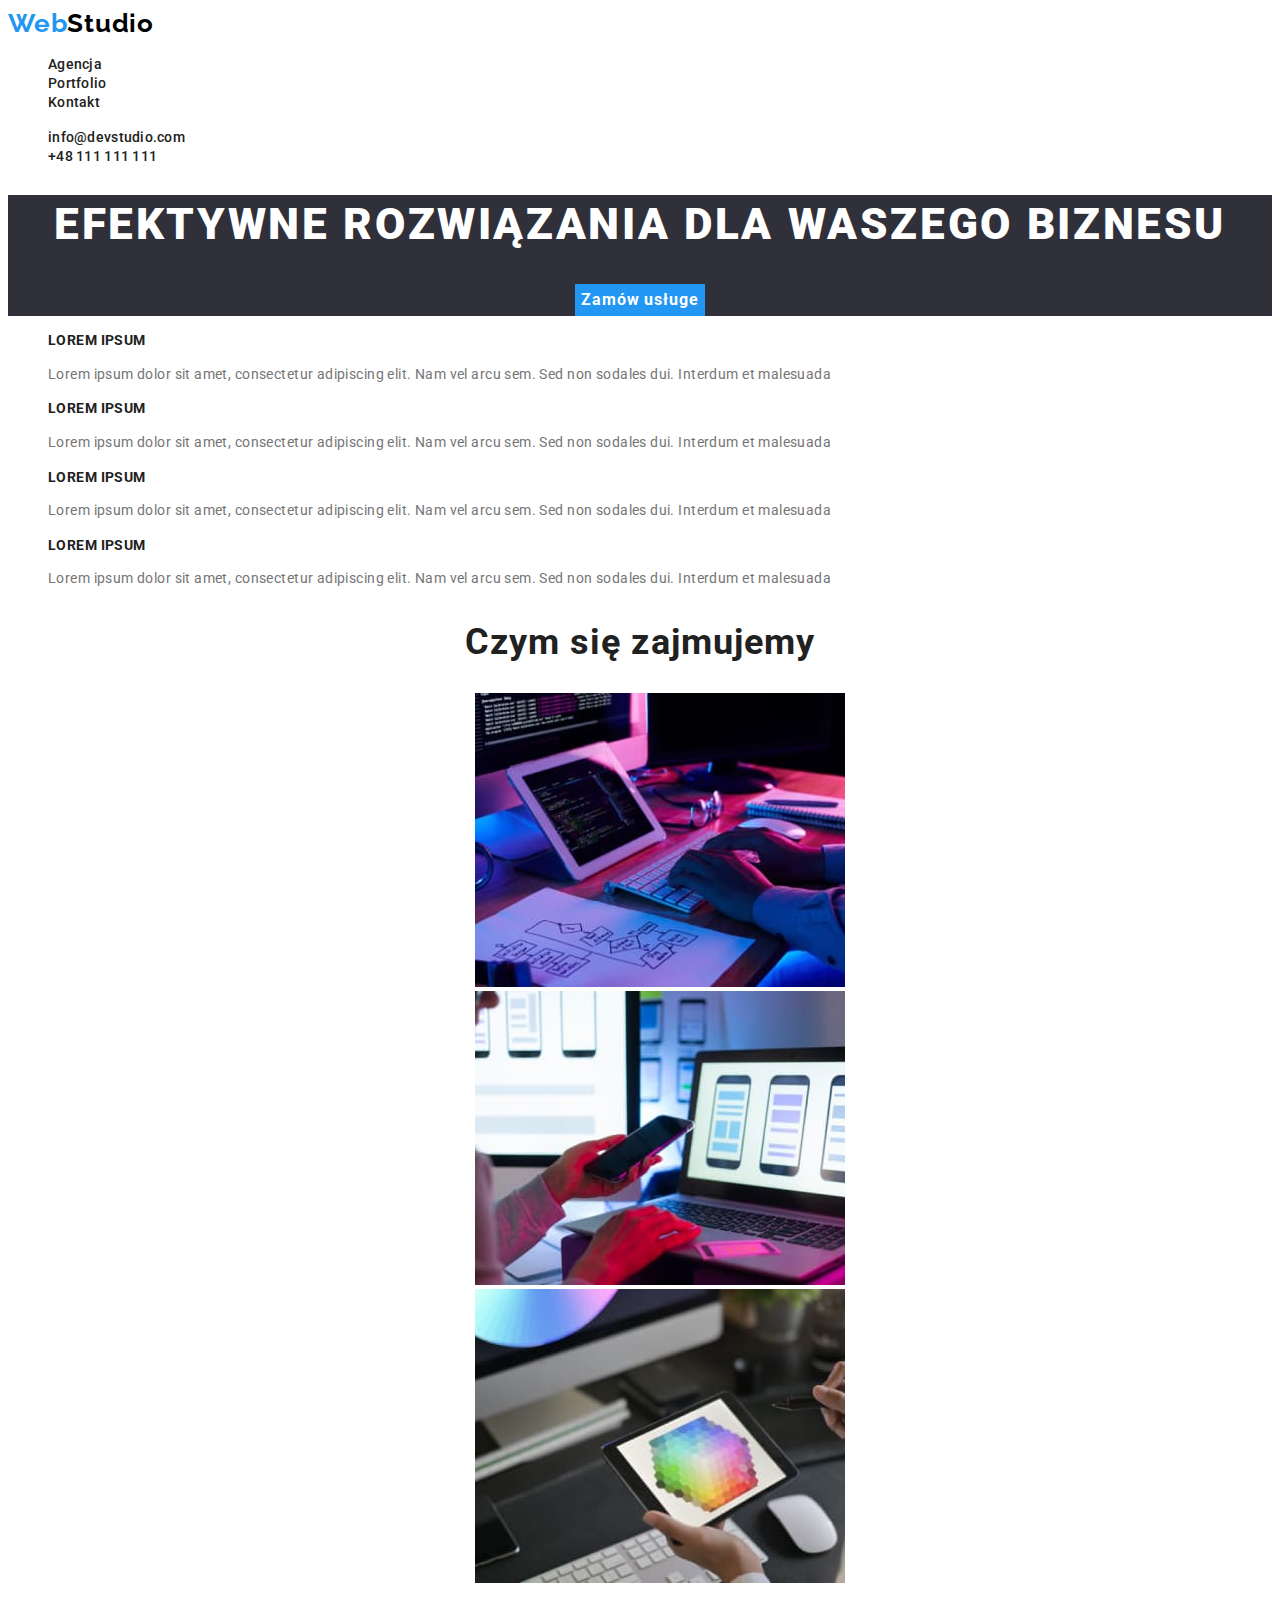
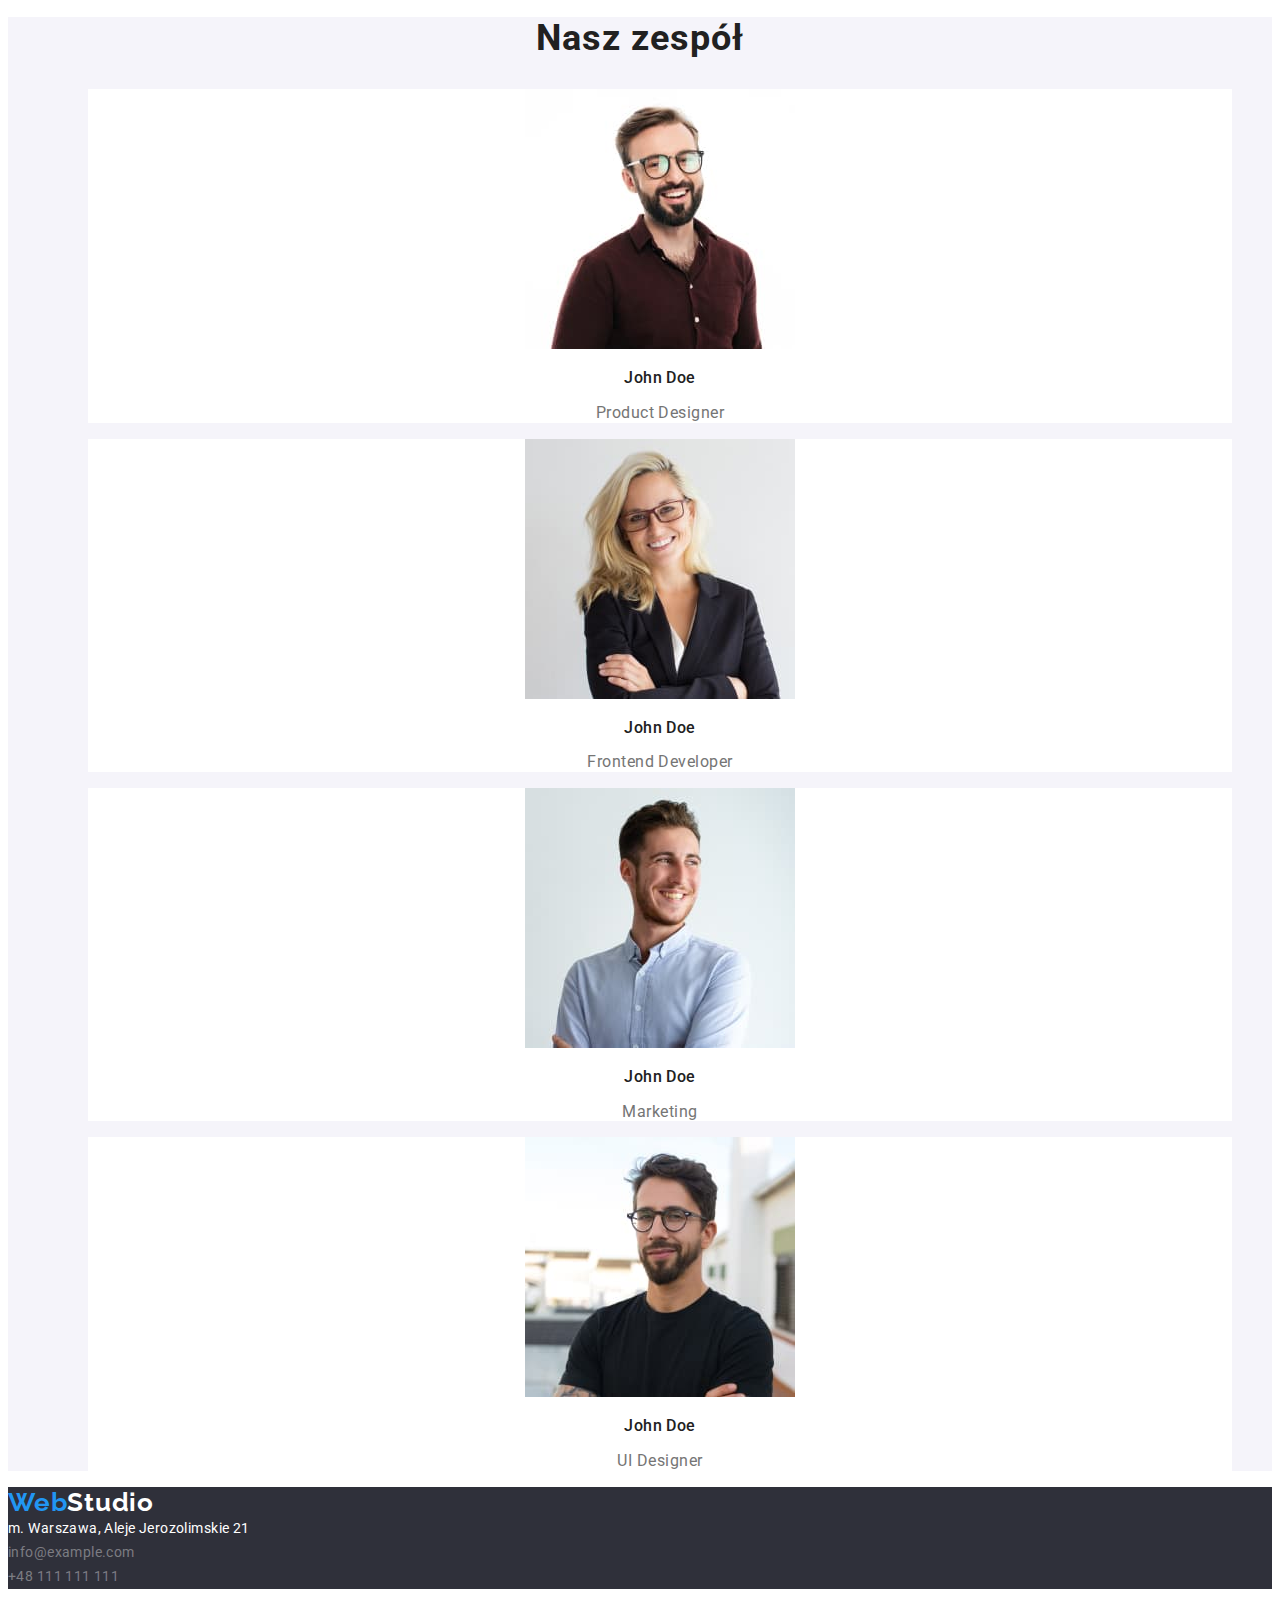
==== index.html @ 95aef0c6 "reset wszystkiego do zadania nr 2" ====
<!DOCTYPE html>
<html lang="pl">
  <head>
    <meta charset="UTF-8" />
    <meta http-equiv="X-UA-Compatible" content="IE=edge" />
    <meta name="viewport" content="width=device-width, initial-scale=1.0" />
    <link rel="preconnect" href="https://fonts.googleapis.com" />
    <link rel="preconnect" href="https://fonts.gstatic.com" crossorigin />
    <link
      href="https://fonts.googleapis.com/css2?family=Raleway:wght@700&family=Roboto:wght@400;500;700;900&display=swap"
      rel="stylesheet"
    />
    <link rel="stylesheet" href="css/styles.css" />
    <title>Zadanie domowe nr 2</title>
  </head>
  <body>
    <header>
      <a href="index.html" class="logo"><span class="logo-blue">Web</span>Studio</a>
      <nav>
        <ul class="list">
          <li><a href="index.html" class="nav-link">Agencja</a></li>
          <li><a href="portfolio.html" class="nav-link">Portfolio</a></li>
          <li><a href="#" class="nav-link">Kontakt</a></li>
        </ul>
      </nav>
      <ul class="list">
        <li><a href="mailto:info@devstudio.com" class="nav-link">info@devstudio.com</a></li>
        <li><a href="tel:+48111111111" class="nav-link">+48 111 111 111</a></li>
      </ul>
    </header>

    <main>
      <!-- Main section -->
      <section class="title-description">
        <h1 class="title-text">Efektywne rozwiązania dla waszego biznesu</h1>
        <button class="title-button">Zamów usługe</button>
      </section>

      <!-- ATUTY -->
      <section>
        <ul class="list">
          <li>
            <h3 class="advantages-title">LOREM IPSUM</h3>
            <p class="advantages-desc">
              Lorem ipsum dolor sit amet, consectetur adipiscing elit. Nam vel arcu sem. Sed non
              sodales dui. Interdum et malesuada
            </p>
          </li>
          <li>
            <h3 class="advantages-title">LOREM IPSUM</h3>
            <p class="advantages-desc">
              Lorem ipsum dolor sit amet, consectetur adipiscing elit. Nam vel arcu sem. Sed non
              sodales dui. Interdum et malesuada
            </p>
          </li>
          <li>
            <h3 class="advantages-title">LOREM IPSUM</h3>
            <p class="advantages-desc">
              Lorem ipsum dolor sit amet, consectetur adipiscing elit. Nam vel arcu sem. Sed non
              sodales dui. Interdum et malesuada
            </p>
          </li>
          <li>
            <h3 class="advantages-title">LOREM IPSUM</h3>
            <p class="advantages-desc">
              Lorem ipsum dolor sit amet, consectetur adipiscing elit. Nam vel arcu sem. Sed non
              sodales dui. Interdum et malesuada
            </p>
          </li>
        </ul>
      </section>

      <!-- Czym się zajmujemy -->
      <section class="what-we-do">
        <h2 class="heading">Czym się zajmujemy</h2>
        <ul class="list">
          <li><img src="images/keyboard1.jpg" alt="keyboard" width="370" height="294" /></li>
          <li>
            <img src="images/phone_laptop2.jpg" alt="phone and laptop" width="370" height="294" />
          </li>
          <li><img src="images/tablet3.jpg" alt="tablet" width="370" height="294" /></li>
        </ul>
      </section>

      <!-- TEAM -->
      <section class="team">
        <h2 class="heading">Nasz zespół</h2>
        <ul class="list">
          <li>
            <figure class="team-box">
              <img src="images/team/John_Doe_1.jpg" alt="John Dow 1" width="270" height="260" />
              <figcaption>
                <p class="team-employe">John Doe</p>
                <p class="team-job">Product Designer</p>
              </figcaption>
            </figure>
          </li>
          <li>
            <figure class="team-box">
              <img src="images/team/John_Doe_2.jpg" alt="John Dow 2" width="270" height="260" />
              <figcaption>
                <p class="team-employe">John Doe</p>
                <p class="team-job">Frontend Developer</p>
              </figcaption>
            </figure>
          </li>
          <li>
            <figure class="team-box">
              <img src="images/team/John_Doe_3.jpg" alt="John Dow 3" width="270" height="260" />
              <figcaption>
                <p class="team-employe">John Doe</p>
                <p class="team-job">Marketing</p>
              </figcaption>
            </figure>
          </li>
          <li>
            <figure class="team-box">
              <img src="images/team/John_Doe_4.jpg" alt="John Dow 4" width="270" height="260" />
              <figcaption>
                <p class="team-employe">John Doe</p>
                <p class="team-job">UI Designer</p>
              </figcaption>
            </figure>
          </li>
        </ul>
      </section>
    </main>

    <footer class="contact">
      <a href="index.html" class="logo logo-white"><span class="logo-blue">Web</span>Studio</a>
      <address class="address-info">
        m. Warszawa, Aleje Jerozolimskie 21<br />
        <a href="mailto:info@example.com" class="contact-page-link">info@example.com</a><br />
        <a href="tel:+48111111111" class="contact-page-link">+48 111 111 111</a>
      </address>
    </footer>
  </body>
</html>
---- css/styles.css ----
:root {
  --blue-text: #2196f3;
  --black-text: #000;
  --grey-text: #212121;
  --white: #fff;
  --light-grey: #757575;
  --dimmed-white: #ffffff60;
  --team-background-color: #f5f4fa;
  --darkGrey-background-color: #2f303a;
  --lightGrey-background-color: #e5e5e5;
}

body {
  font-family: 'Roboto', sans-serif;
  color: var(--grey-text);
}

/* logo */
.logo {
  font-family: Raleway;
  font-weight: 700;
  font-size: 26px;
  letter-spacing: 0.03em;
  line-height: 1.17;
  color: var(--black-text);
  text-decoration: none;
}

.logo-blue {
  color: var(--blue-text);
}

.logo-white {
  color: var(--white);
}

.nav-link {
  font-size: 14px;
  font-weight: 500;
  text-decoration: none;
  letter-spacing: 0.02em;
  line-height: 1.17;
  color: inherit;
}

.nav-link:hover,
.nav-link:focus {
  color: var(--blue-text);
}

/* title */
.title-description {
  color: var(--white);
  text-align: center;
  background-color: var(--darkGrey-background-color);
}

.title-text {
  text-transform: uppercase;
  font-weight: 900;
  font-size: 44px;
  line-height: 1.36;
  letter-spacing: 0.06em;
}

.title-button {
  font-family: 'Roboto', sans-serif;
  font-size: 16px;
  font-weight: 700;
  line-height: 1.875;
  letter-spacing: 0.06em;
  color: var(--white);
  background-color: var(--blue-text);
  border-style: none;
}

.title-button:hover {
  cursor: pointer;
}

/* advantages */
.advantages-title {
  font-size: 14px;
  font-weight: 700;
  letter-spacing: 0.03em;
  line-height: 1.17;
}

.advantages-desc {
  font-size: 14px;
  line-height: 1.71;
  letter-spacing: 0.03em;
  color: var(--light-grey);
}

/* what we do */
.what-we-do {
  text-align: center;
}

/* title page headers */
.heading {
  font-size: 36px;
  letter-spacing: 0.03em;
  line-height: 1.17;
}

/* team */
.team {
  text-align: center;
  background-color: var(--team-background-color);
}

.team-box {
  background-color: var(--white);
}

.team-employe {
  font-size: 16px;
  font-weight: 500;
  letter-spacing: 0.03em;
  line-height: 1.17;
}

.team-job {
  font-size: 16px;
  letter-spacing: 0.03em;
  line-height: 1.17;
  color: var(--light-grey);
}

/* portfolio */
.portfolio-elements {
  text-align: center;
}

/* portfolio buttons */
.portfolio-button {
  font-family: 'Roboto', sans-serif;
  font-size: 16px;
  font-weight: 500;
  line-height: 1.625;
  letter-spacing: 0.03em;
  border-style: none;
  background-color: var(--team-background-color);
}

.portfolio-button:hover {
  background-color: var(--blue-text);
  color: var(--white);
  cursor: pointer;
}

/* portfolio elements */
.portfolio-project {
  font-size: 18px;
  font-weight: 700;
  line-height: 2;
  letter-spacing: 0.06em;
}

.portfolio-description {
  font-size: 16px;
  line-height: 1.875;
  letter-spacing: 0.03em;
  color: var(--light-grey);
}

/* footer */
.contact {
  color: var(--white);
  background-color: var(--darkGrey-background-color);
}

.contact-page-link {
  color: var(--dimmed-white);
  text-decoration: none;
  font-size: 14px;
  line-height: 1.71;
  letter-spacing: 0.03em;
}

.address-info {
  font-style: normal;
  font-size: 14px;
  line-height: 1.71;
  letter-spacing: 0.03em;
}

.contact-page-link:hover,
.contact-page-link:focus {
  text-decoration: underline;
}

/* lists without styles */
.list {
  list-style-type: none;
}
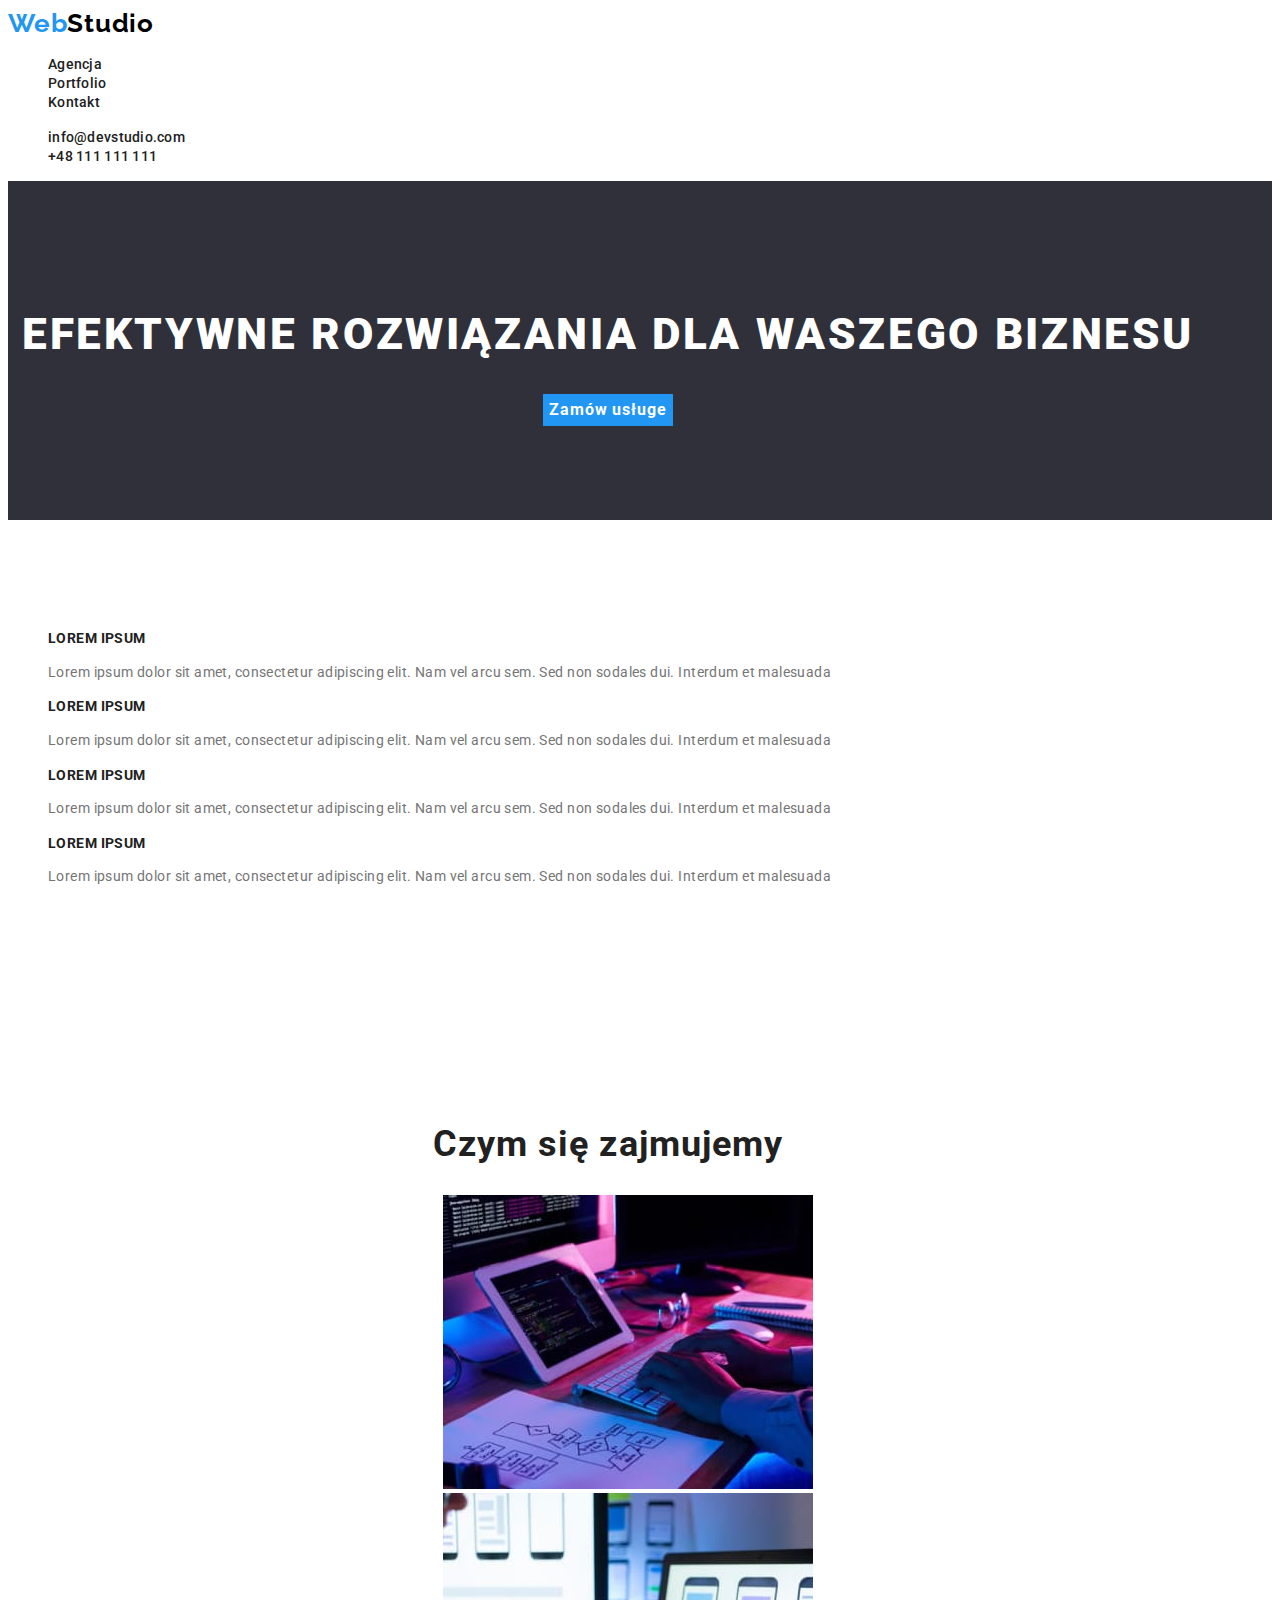
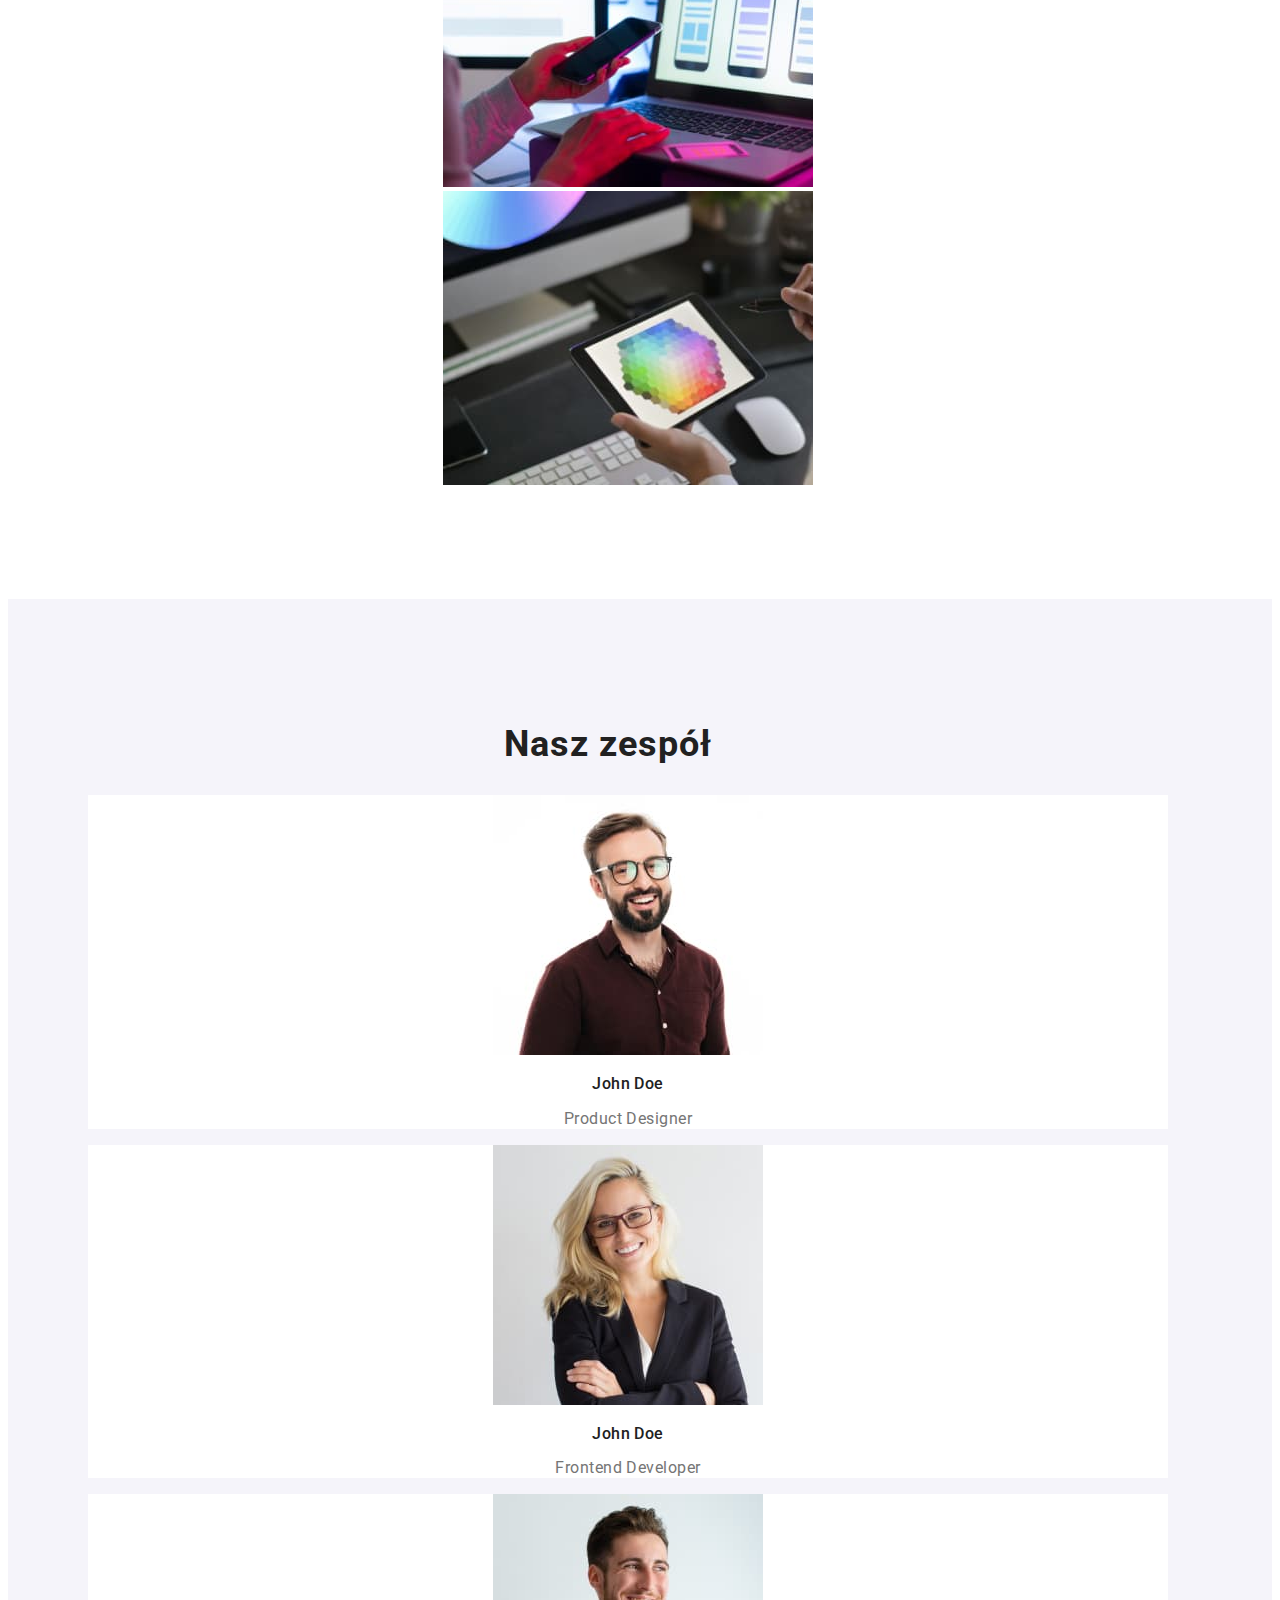
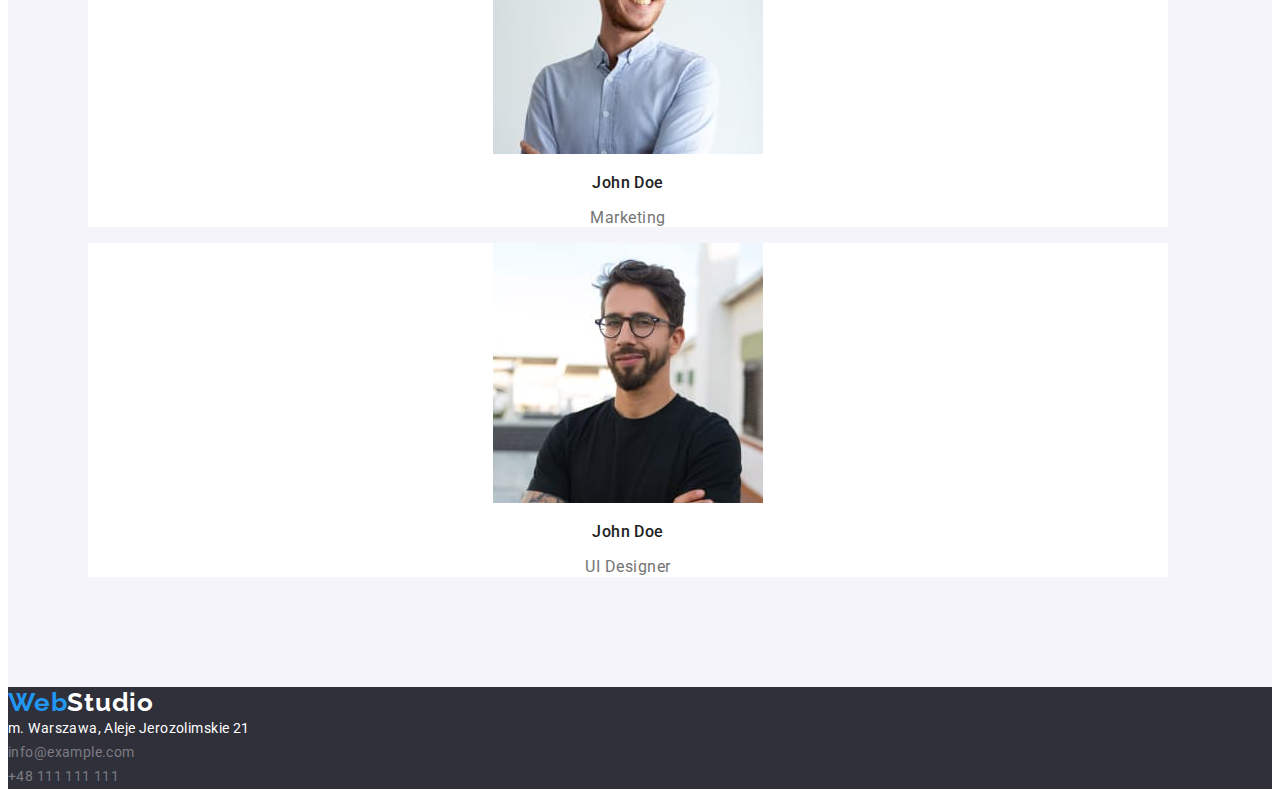
==== commit e76624ad: "dodano tagi i css section i container" ====
--- a/index.html
+++ b/index.html
@@ -10,129 +10,148 @@
       href="https://fonts.googleapis.com/css2?family=Raleway:wght@700&family=Roboto:wght@400;500;700;900&display=swap"
       rel="stylesheet"
     />
+    <link
+      rel="stylesheet"
+      href="https://cdnjs.cloudflare.com/ajax/libs/modern-normalize/1.1.0/modern-normalize.min.css"
+      integrity="sha512-wpPYUAdjBVSE4KJnH1VR1HeZfpl1ub8YT/NKx4PuQ5NmX2tKuGu6U/JRp5y+Y8XG2tV+wKQpNHVUX03MfMFn9Q=="
+      crossorigin="anonymous"
+      referrerpolicy="no-referrer"
+    />
     <link rel="stylesheet" href="css/styles.css" />
     <title>Zadanie domowe nr 2</title>
   </head>
   <body>
     <header>
-      <a href="index.html" class="logo"><span class="logo-blue">Web</span>Studio</a>
-      <nav>
+      <div class="container">
+        <a href="index.html" class="logo"><span class="logo-blue">Web</span>Studio</a>
+        <nav>
+          <ul class="list">
+            <li><a href="index.html" class="nav-link">Agencja</a></li>
+            <li><a href="portfolio.html" class="nav-link">Portfolio</a></li>
+            <li><a href="#" class="nav-link">Kontakt</a></li>
+          </ul>
+        </nav>
         <ul class="list">
-          <li><a href="index.html" class="nav-link">Agencja</a></li>
-          <li><a href="portfolio.html" class="nav-link">Portfolio</a></li>
-          <li><a href="#" class="nav-link">Kontakt</a></li>
+          <li><a href="mailto:info@devstudio.com" class="nav-link">info@devstudio.com</a></li>
+          <li><a href="tel:+48111111111" class="nav-link">+48 111 111 111</a></li>
         </ul>
-      </nav>
-      <ul class="list">
-        <li><a href="mailto:info@devstudio.com" class="nav-link">info@devstudio.com</a></li>
-        <li><a href="tel:+48111111111" class="nav-link">+48 111 111 111</a></li>
-      </ul>
+      </div>
     </header>
 
     <main>
       <!-- Main section -->
-      <section class="title-description">
-        <h1 class="title-text">Efektywne rozwiązania dla waszego biznesu</h1>
-        <button class="title-button">Zamów usługe</button>
+      <section class="title-description section">
+        <div class="container">
+          <h1 class="title-text">Efektywne rozwiązania dla waszego biznesu</h1>
+          <button class="title-button">Zamów usługe</button>
+        </div>
       </section>
 
       <!-- ATUTY -->
-      <section>
-        <ul class="list">
-          <li>
-            <h3 class="advantages-title">LOREM IPSUM</h3>
-            <p class="advantages-desc">
-              Lorem ipsum dolor sit amet, consectetur adipiscing elit. Nam vel arcu sem. Sed non
-              sodales dui. Interdum et malesuada
-            </p>
-          </li>
-          <li>
-            <h3 class="advantages-title">LOREM IPSUM</h3>
-            <p class="advantages-desc">
-              Lorem ipsum dolor sit amet, consectetur adipiscing elit. Nam vel arcu sem. Sed non
-              sodales dui. Interdum et malesuada
-            </p>
-          </li>
-          <li>
-            <h3 class="advantages-title">LOREM IPSUM</h3>
-            <p class="advantages-desc">
-              Lorem ipsum dolor sit amet, consectetur adipiscing elit. Nam vel arcu sem. Sed non
-              sodales dui. Interdum et malesuada
-            </p>
-          </li>
-          <li>
-            <h3 class="advantages-title">LOREM IPSUM</h3>
-            <p class="advantages-desc">
-              Lorem ipsum dolor sit amet, consectetur adipiscing elit. Nam vel arcu sem. Sed non
-              sodales dui. Interdum et malesuada
-            </p>
-          </li>
-        </ul>
+      <section class="section">
+        <div class="container">
+          <ul class="list">
+            <li>
+              <h3 class="advantages-title">LOREM IPSUM</h3>
+              <p class="advantages-desc">
+                Lorem ipsum dolor sit amet, consectetur adipiscing elit. Nam vel arcu sem. Sed non
+                sodales dui. Interdum et malesuada
+              </p>
+            </li>
+            <li>
+              <h3 class="advantages-title">LOREM IPSUM</h3>
+              <p class="advantages-desc">
+                Lorem ipsum dolor sit amet, consectetur adipiscing elit. Nam vel arcu sem. Sed non
+                sodales dui. Interdum et malesuada
+              </p>
+            </li>
+            <li>
+              <h3 class="advantages-title">LOREM IPSUM</h3>
+              <p class="advantages-desc">
+                Lorem ipsum dolor sit amet, consectetur adipiscing elit. Nam vel arcu sem. Sed non
+                sodales dui. Interdum et malesuada
+              </p>
+            </li>
+            <li>
+              <h3 class="advantages-title">LOREM IPSUM</h3>
+              <p class="advantages-desc">
+                Lorem ipsum dolor sit amet, consectetur adipiscing elit. Nam vel arcu sem. Sed non
+                sodales dui. Interdum et malesuada
+              </p>
+            </li>
+          </ul>
+        </div>
       </section>
 
       <!-- Czym się zajmujemy -->
-      <section class="what-we-do">
-        <h2 class="heading">Czym się zajmujemy</h2>
-        <ul class="list">
-          <li><img src="images/keyboard1.jpg" alt="keyboard" width="370" height="294" /></li>
-          <li>
-            <img src="images/phone_laptop2.jpg" alt="phone and laptop" width="370" height="294" />
-          </li>
-          <li><img src="images/tablet3.jpg" alt="tablet" width="370" height="294" /></li>
-        </ul>
+      <section class="what-we-do section">
+        <div class="container">
+          <h2 class="heading">Czym się zajmujemy</h2>
+          <ul class="list">
+            <li><img src="images/keyboard1.jpg" alt="keyboard" width="370" height="294" /></li>
+            <li>
+              <img src="images/phone_laptop2.jpg" alt="phone and laptop" width="370" height="294" />
+            </li>
+            <li><img src="images/tablet3.jpg" alt="tablet" width="370" height="294" /></li>
+          </ul>
+        </div>
       </section>
 
       <!-- TEAM -->
-      <section class="team">
-        <h2 class="heading">Nasz zespół</h2>
-        <ul class="list">
-          <li>
-            <figure class="team-box">
-              <img src="images/team/John_Doe_1.jpg" alt="John Dow 1" width="270" height="260" />
-              <figcaption>
-                <p class="team-employe">John Doe</p>
-                <p class="team-job">Product Designer</p>
-              </figcaption>
-            </figure>
-          </li>
-          <li>
-            <figure class="team-box">
-              <img src="images/team/John_Doe_2.jpg" alt="John Dow 2" width="270" height="260" />
-              <figcaption>
-                <p class="team-employe">John Doe</p>
-                <p class="team-job">Frontend Developer</p>
-              </figcaption>
-            </figure>
-          </li>
-          <li>
-            <figure class="team-box">
-              <img src="images/team/John_Doe_3.jpg" alt="John Dow 3" width="270" height="260" />
-              <figcaption>
-                <p class="team-employe">John Doe</p>
-                <p class="team-job">Marketing</p>
-              </figcaption>
-            </figure>
-          </li>
-          <li>
-            <figure class="team-box">
-              <img src="images/team/John_Doe_4.jpg" alt="John Dow 4" width="270" height="260" />
-              <figcaption>
-                <p class="team-employe">John Doe</p>
-                <p class="team-job">UI Designer</p>
-              </figcaption>
-            </figure>
-          </li>
-        </ul>
+      <section class="team section">
+        <div class="container">
+          <h2 class="heading">Nasz zespół</h2>
+          <ul class="list">
+            <li>
+              <figure class="team-box">
+                <img src="images/team/John_Doe_1.jpg" alt="John Dow 1" width="270" height="260" />
+                <figcaption>
+                  <p class="team-employe">John Doe</p>
+                  <p class="team-job">Product Designer</p>
+                </figcaption>
+              </figure>
+            </li>
+            <li>
+              <figure class="team-box">
+                <img src="images/team/John_Doe_2.jpg" alt="John Dow 2" width="270" height="260" />
+                <figcaption>
+                  <p class="team-employe">John Doe</p>
+                  <p class="team-job">Frontend Developer</p>
+                </figcaption>
+              </figure>
+            </li>
+            <li>
+              <figure class="team-box">
+                <img src="images/team/John_Doe_3.jpg" alt="John Dow 3" width="270" height="260" />
+                <figcaption>
+                  <p class="team-employe">John Doe</p>
+                  <p class="team-job">Marketing</p>
+                </figcaption>
+              </figure>
+            </li>
+            <li>
+              <figure class="team-box">
+                <img src="images/team/John_Doe_4.jpg" alt="John Dow 4" width="270" height="260" />
+                <figcaption>
+                  <p class="team-employe">John Doe</p>
+                  <p class="team-job">UI Designer</p>
+                </figcaption>
+              </figure>
+            </li>
+          </ul>
+        </div>
       </section>
     </main>
 
     <footer class="contact">
-      <a href="index.html" class="logo logo-white"><span class="logo-blue">Web</span>Studio</a>
-      <address class="address-info">
-        m. Warszawa, Aleje Jerozolimskie 21<br />
-        <a href="mailto:info@example.com" class="contact-page-link">info@example.com</a><br />
-        <a href="tel:+48111111111" class="contact-page-link">+48 111 111 111</a>
-      </address>
+      <div class="container">
+        <a href="index.html" class="logo logo-white"><span class="logo-blue">Web</span>Studio</a>
+        <address class="address-info">
+          m. Warszawa, Aleje Jerozolimskie 21<br />
+          <a href="mailto:info@example.com" class="contact-page-link">info@example.com</a><br />
+          <a href="tel:+48111111111" class="contact-page-link">+48 111 111 111</a>
+        </address>
+      </div>
     </footer>
   </body>
 </html>
--- a/css/styles.css
+++ b/css/styles.css
@@ -15,6 +15,15 @@
   color: var(--grey-text);
 }
 
+.section {
+  padding-top: 94px;
+  padding-bottom: 94px;
+}
+
+.container {
+  width: 1200px;
+}
+
 /* logo */
 .logo {
   font-family: Raleway;
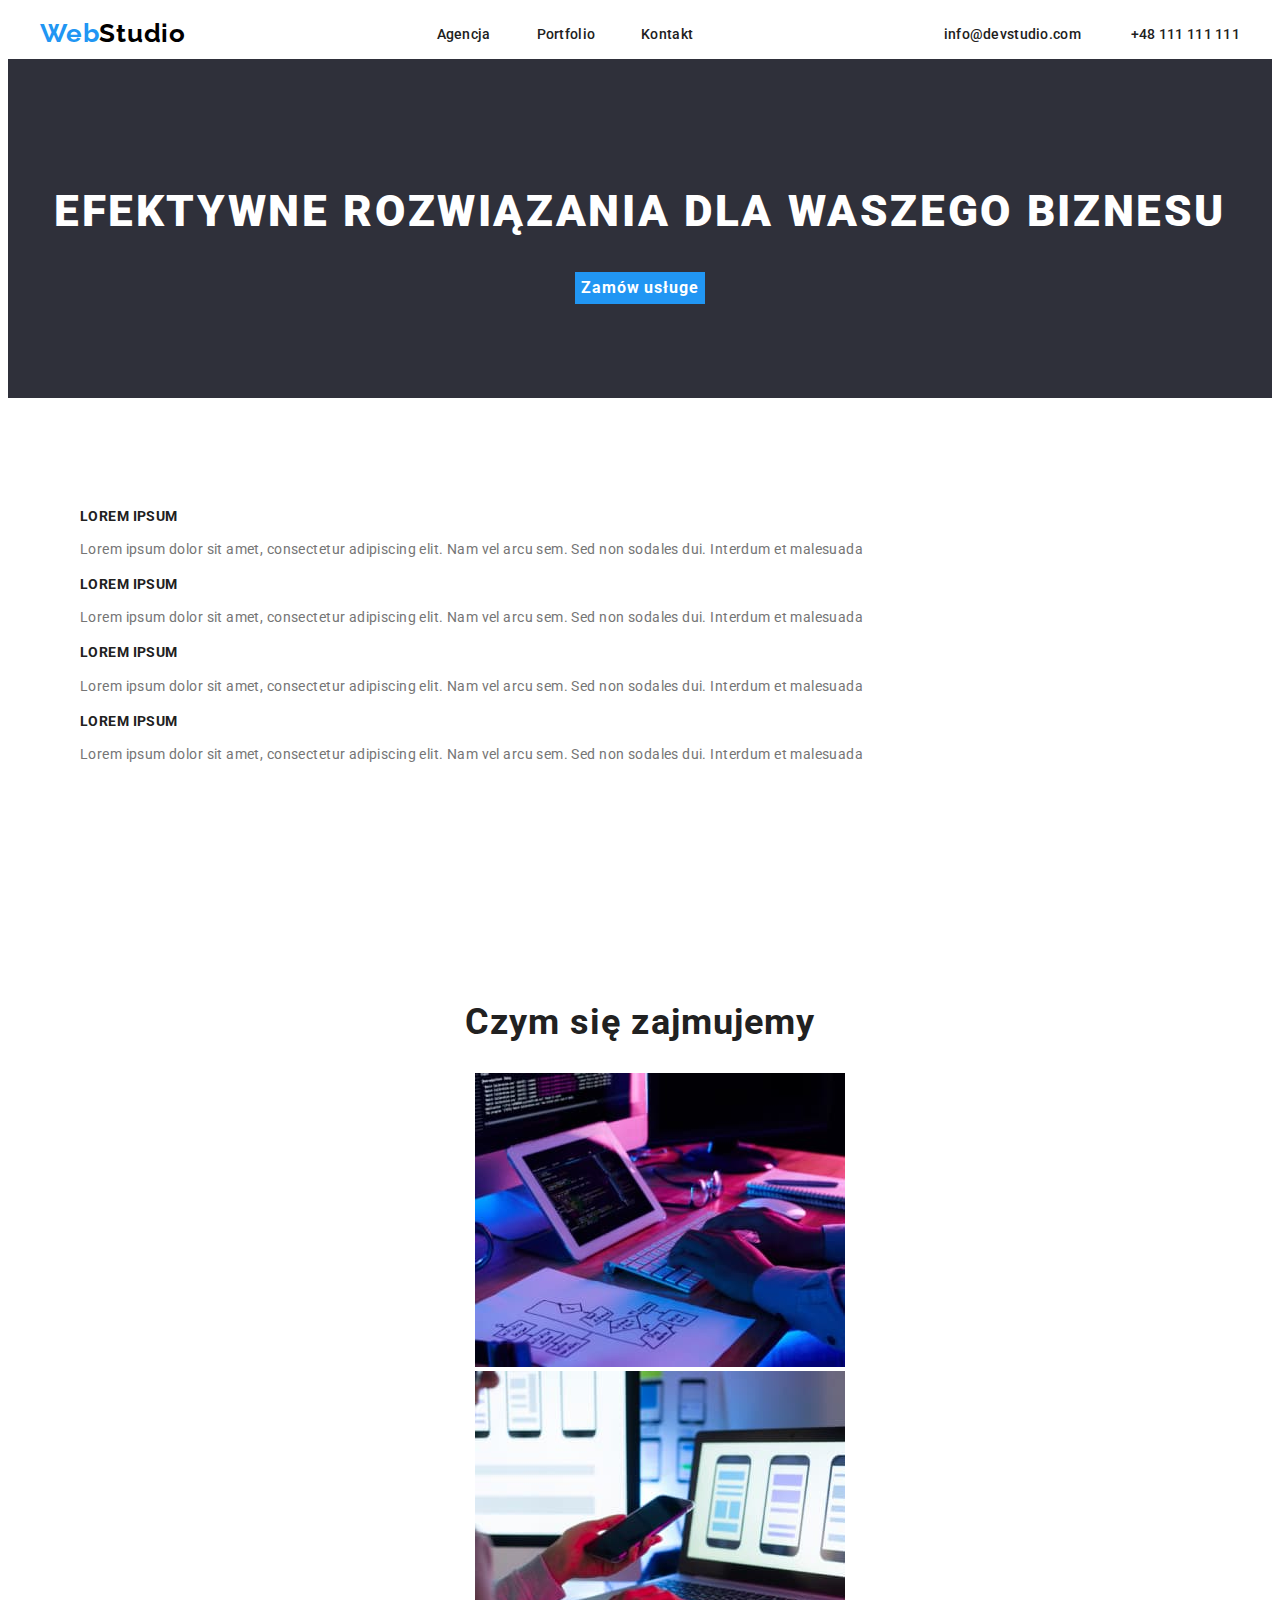
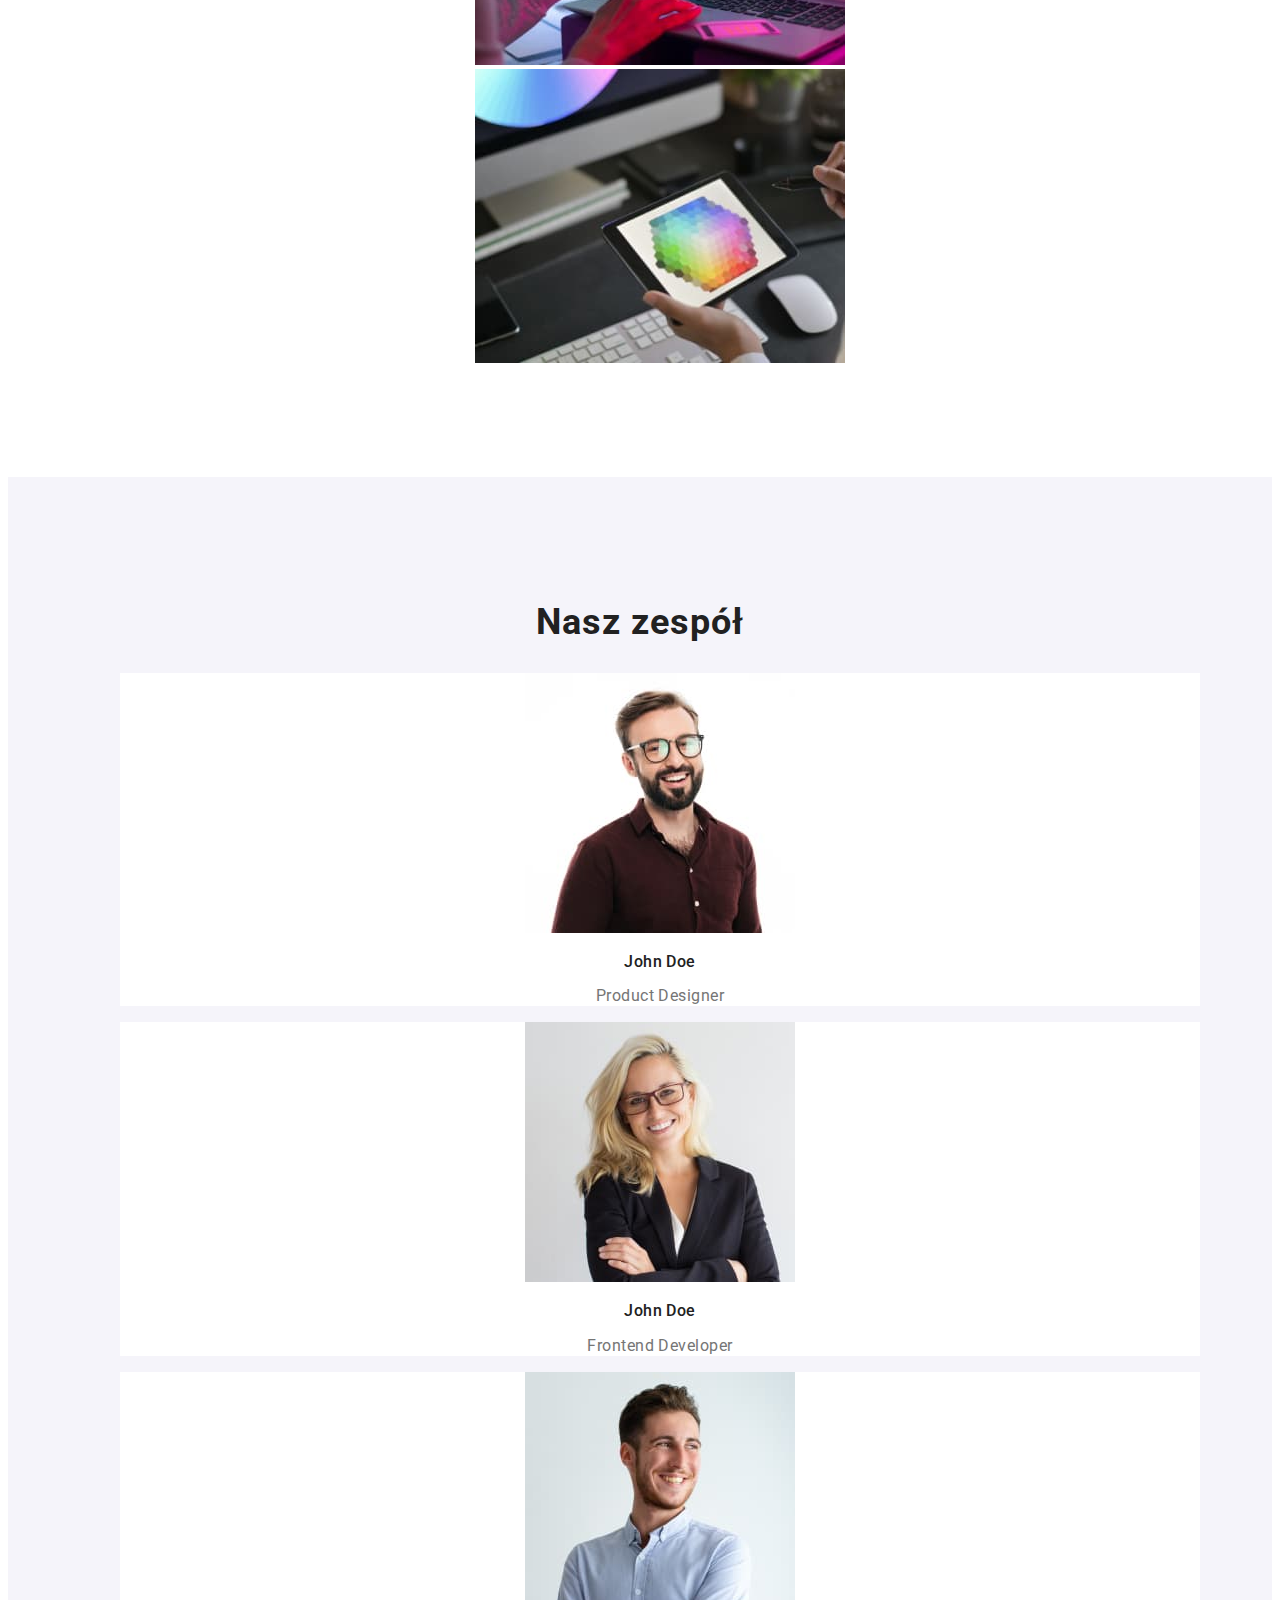
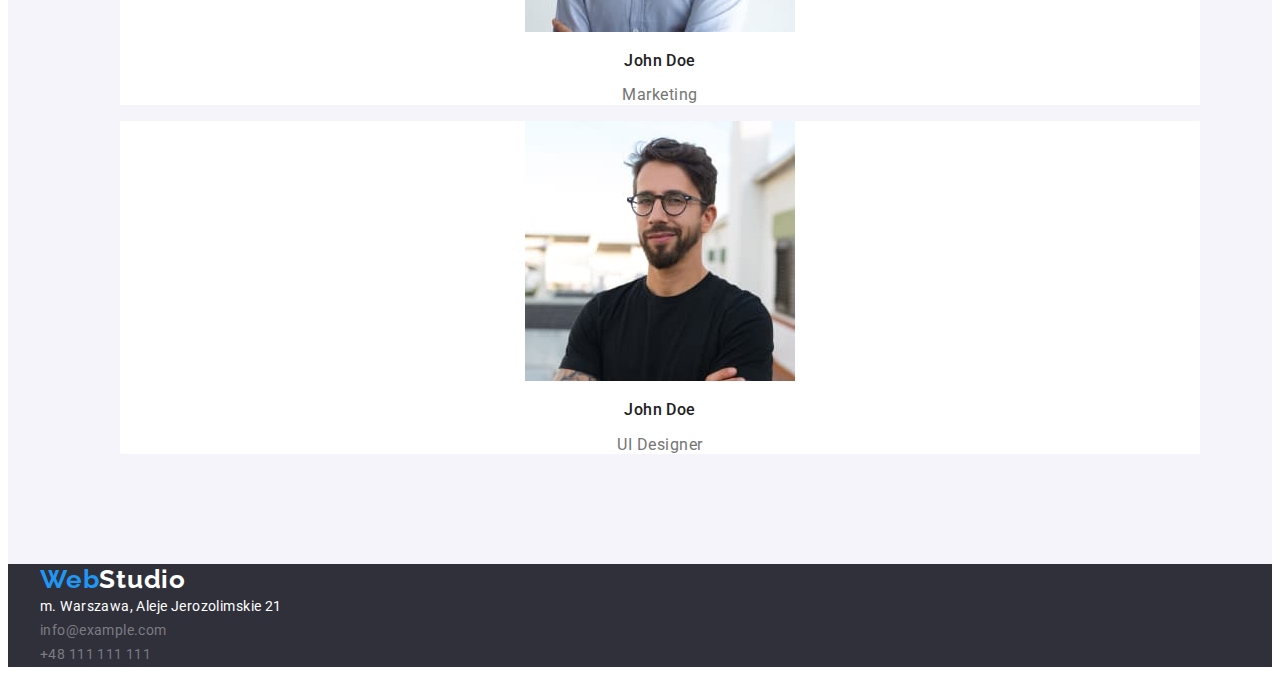
==== commit 14a82f95: "zmiany do nagłówka" ====
--- a/index.html
+++ b/index.html
@@ -22,18 +22,22 @@
   </head>
   <body>
     <header>
-      <div class="container">
+      <div class="container header-nav">
         <a href="index.html" class="logo"><span class="logo-blue">Web</span>Studio</a>
         <nav>
-          <ul class="list">
+          <ul class="list nav-list">
             <li><a href="index.html" class="nav-link">Agencja</a></li>
             <li><a href="portfolio.html" class="nav-link">Portfolio</a></li>
             <li><a href="#" class="nav-link">Kontakt</a></li>
           </ul>
         </nav>
-        <ul class="list">
-          <li><a href="mailto:info@devstudio.com" class="nav-link">info@devstudio.com</a></li>
-          <li><a href="tel:+48111111111" class="nav-link">+48 111 111 111</a></li>
+        <ul class="list header-contact">
+          <li>
+            <a href="mailto:info@devstudio.com" class="nav-link">info@devstudio.com</a>
+          </li>
+          <li>
+            <a href="tel:+48111111111" class="nav-link">+48 111 111 111</a>
+          </li>
         </ul>
       </div>
     </header>
--- a/css/styles.css
+++ b/css/styles.css
@@ -22,6 +22,31 @@
 
 .container {
   width: 1200px;
+  margin-left: auto;
+  margin-right: auto;
+}
+
+.header-nav {
+  display: flex;
+  align-items: center;
+  justify-content: space-between;
+}
+
+.nav-list {
+  display: flex;
+}
+
+.nav-list > li:not(:last-child) {
+  margin-right: 46px;
+}
+
+.header-contact {
+  display: flex;
+  justify-content: space-between;
+}
+
+.header-contact > li:not(:last-child) {
+  margin-right: 50px;
 }
 
 /* logo */
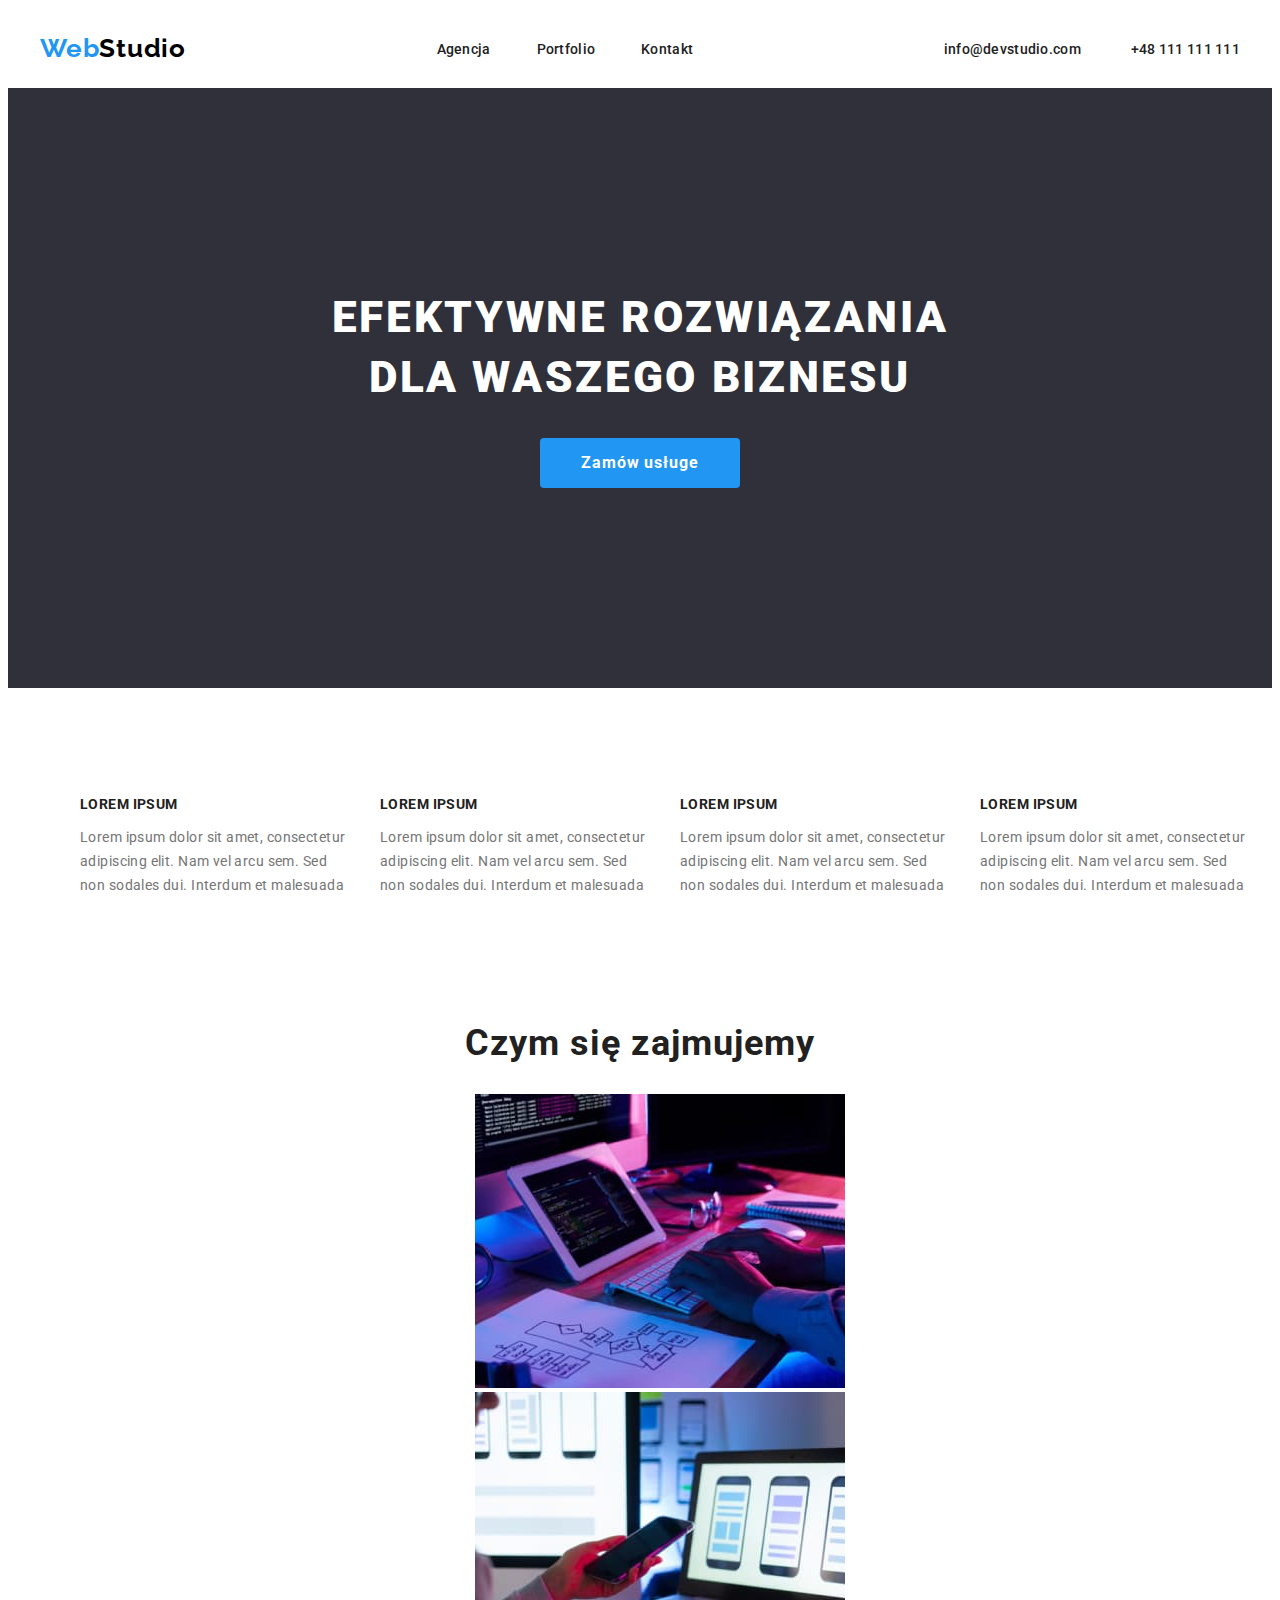
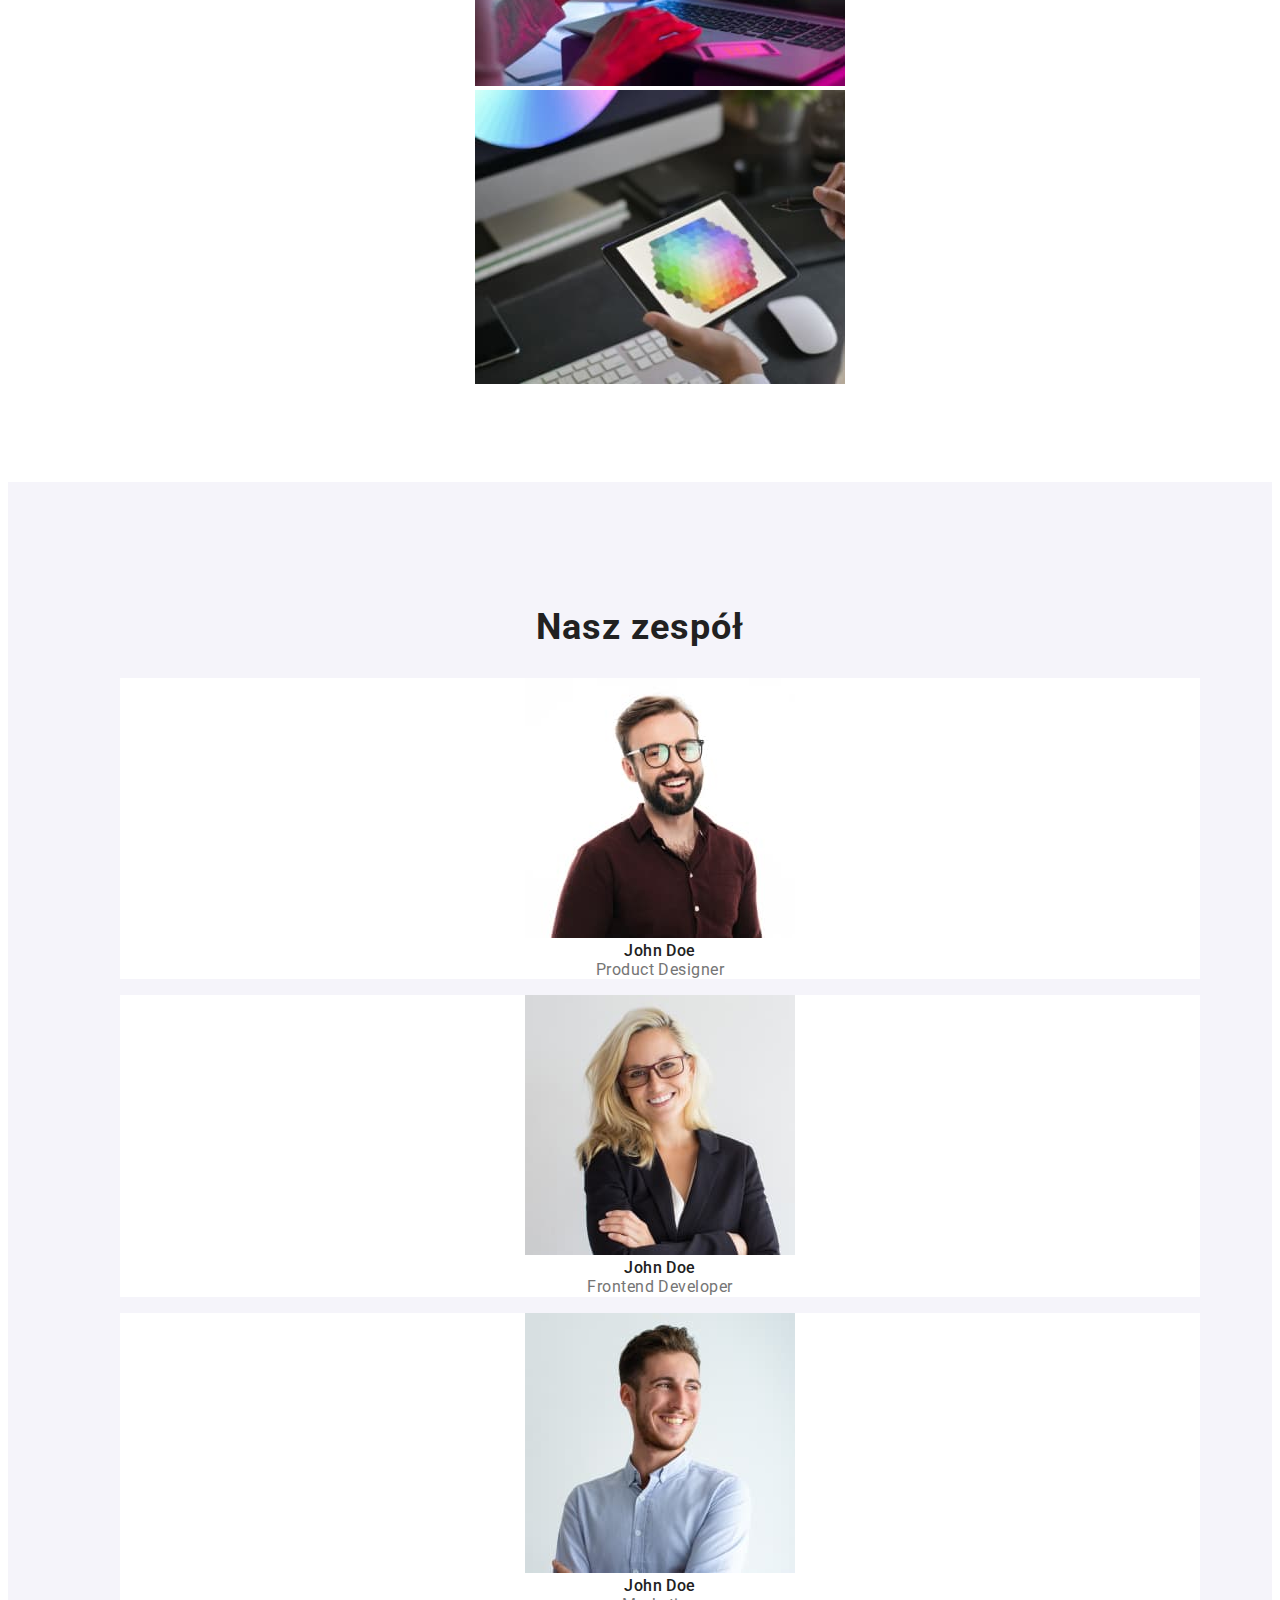
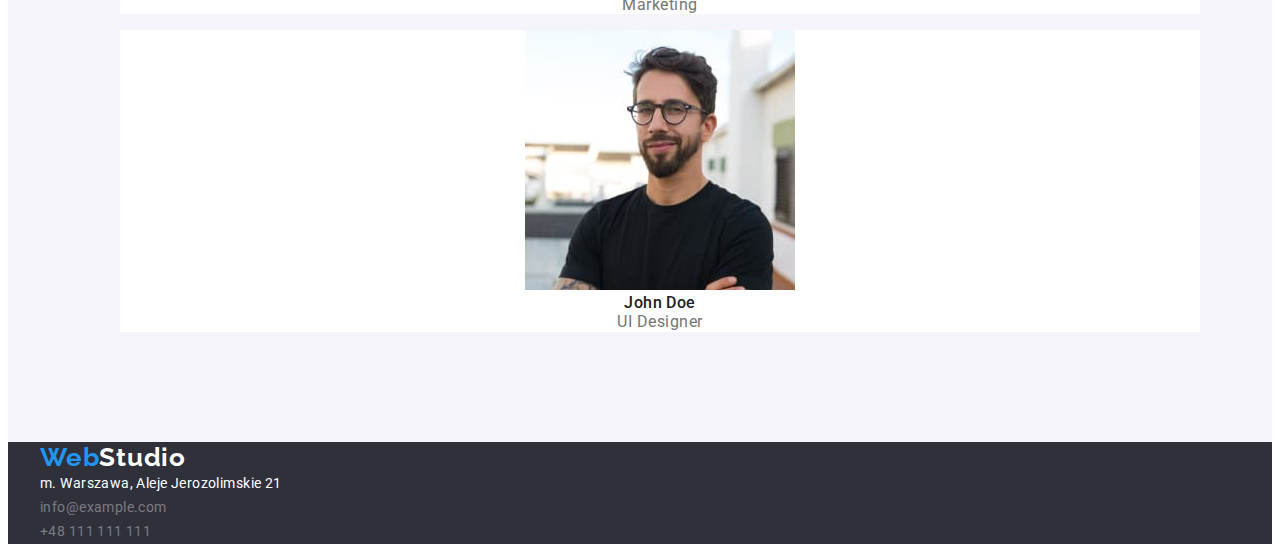
==== commit 5c30a3a7: "skończono sekcję atuty" ====
--- a/index.html
+++ b/index.html
@@ -52,9 +52,9 @@
       </section>
 
       <!-- ATUTY -->
-      <section class="section">
+      <section class="section-special">
         <div class="container">
-          <ul class="list">
+          <ul class="list advantages-main">
             <li>
               <h3 class="advantages-title">LOREM IPSUM</h3>
               <p class="advantages-desc">
--- a/css/styles.css
+++ b/css/styles.css
@@ -15,6 +15,12 @@
   color: var(--grey-text);
 }
 
+h1,
+ul,
+p {
+  margin: 0;
+}
+
 .section {
   padding-top: 94px;
   padding-bottom: 94px;
@@ -30,6 +36,7 @@
   display: flex;
   align-items: center;
   justify-content: space-between;
+  padding: 25px 0;
 }
 
 .nav-list {
@@ -87,6 +94,10 @@
   color: var(--white);
   text-align: center;
   background-color: var(--darkGrey-background-color);
+}
+
+.title-description > div {
+  padding: 106px 0;
 }
 
 .title-text {
@@ -95,6 +106,12 @@
   font-size: 44px;
   line-height: 1.36;
   letter-spacing: 0.06em;
+
+  /* hw-03 */
+  width: 696px;
+  margin-left: auto;
+  margin-right: auto;
+  margin-bottom: 30px;
 }
 
 .title-button {
@@ -106,6 +123,10 @@
   color: var(--white);
   background-color: var(--blue-text);
   border-style: none;
+
+  /* hw-03 */
+  padding: 10px 41px;
+  border-radius: 4px;
 }
 
 .title-button:hover {
@@ -113,6 +134,15 @@
 }
 
 /* advantages */
+.section-special {
+  padding-top: 94px;
+}
+
+.advantages-main {
+  display: flex;
+  gap: 30px;
+}
+
 .advantages-title {
   font-size: 14px;
   font-weight: 700;
@@ -125,6 +155,9 @@
   line-height: 1.71;
   letter-spacing: 0.03em;
   color: var(--light-grey);
+
+  /* hw-03 */
+  width: 270px;
 }
 
 /* what we do */
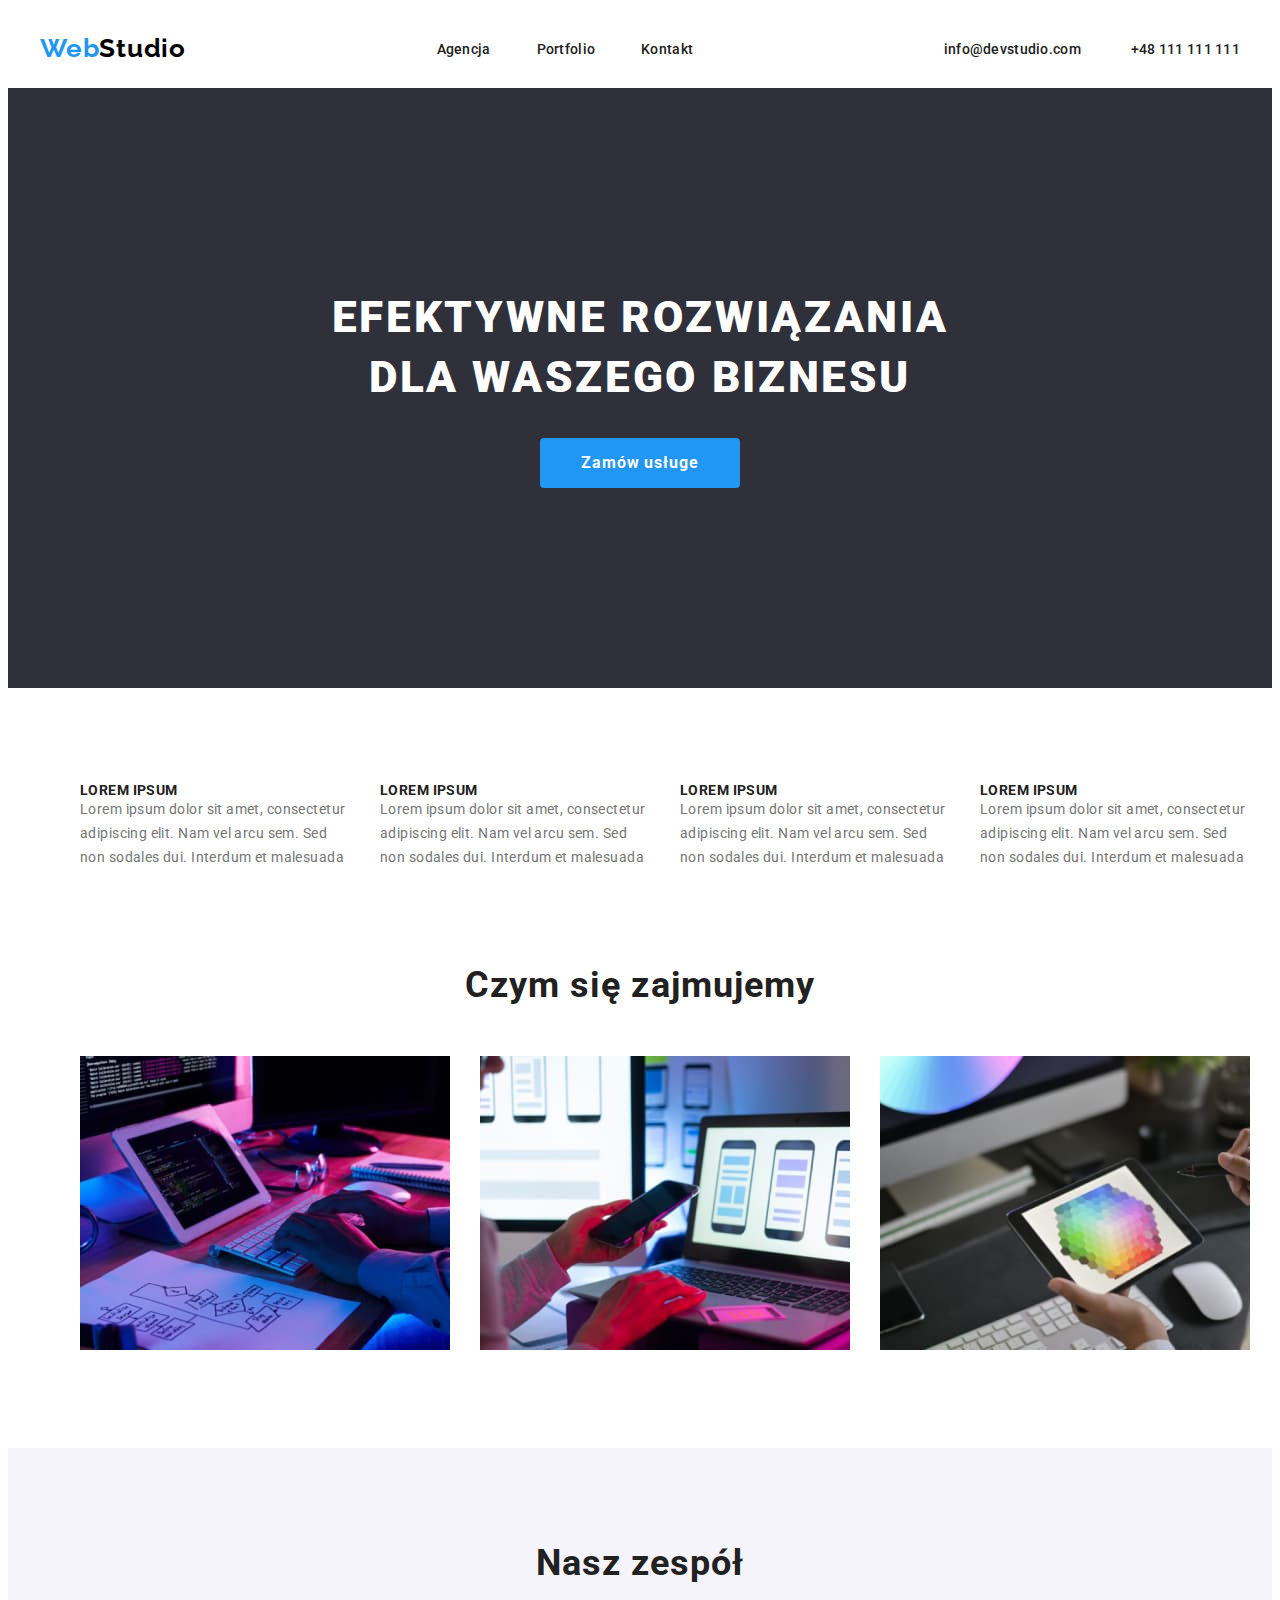
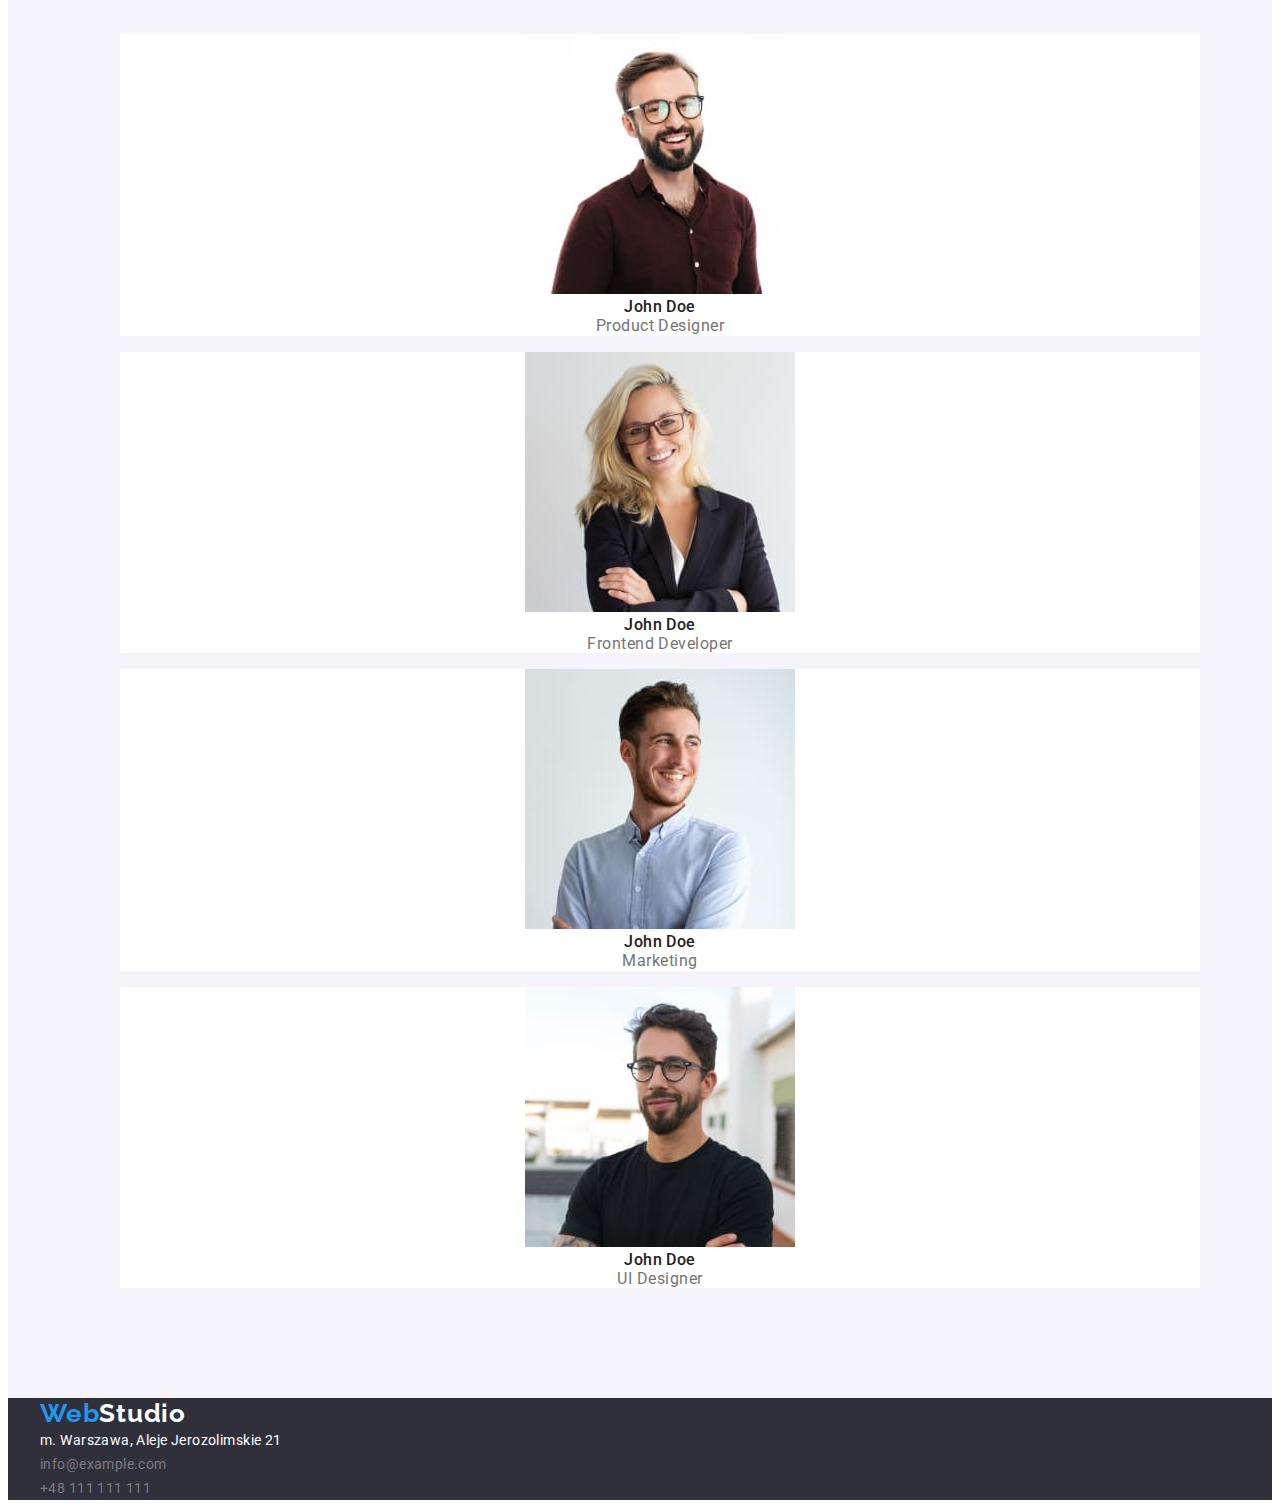
==== commit ccd1a290: "zrobiono sekcję czym się zajmujemy" ====
--- a/index.html
+++ b/index.html
@@ -91,7 +91,7 @@
       <section class="what-we-do section">
         <div class="container">
           <h2 class="heading">Czym się zajmujemy</h2>
-          <ul class="list">
+          <ul class="list what-we-do-images-list">
             <li><img src="images/keyboard1.jpg" alt="keyboard" width="370" height="294" /></li>
             <li>
               <img src="images/phone_laptop2.jpg" alt="phone and laptop" width="370" height="294" />
--- a/css/styles.css
+++ b/css/styles.css
@@ -16,6 +16,8 @@
 }
 
 h1,
+h2,
+h3,
 ul,
 p {
   margin: 0;
@@ -161,6 +163,11 @@
 }
 
 /* what we do */
+.what-we-do-images-list {
+  display: flex;
+  gap: 30px;
+}
+
 .what-we-do {
   text-align: center;
 }
@@ -170,6 +177,9 @@
   font-size: 36px;
   letter-spacing: 0.03em;
   line-height: 1.17;
+
+  /* hw-03 */
+  margin-bottom: 50px;
 }
 
 /* team */
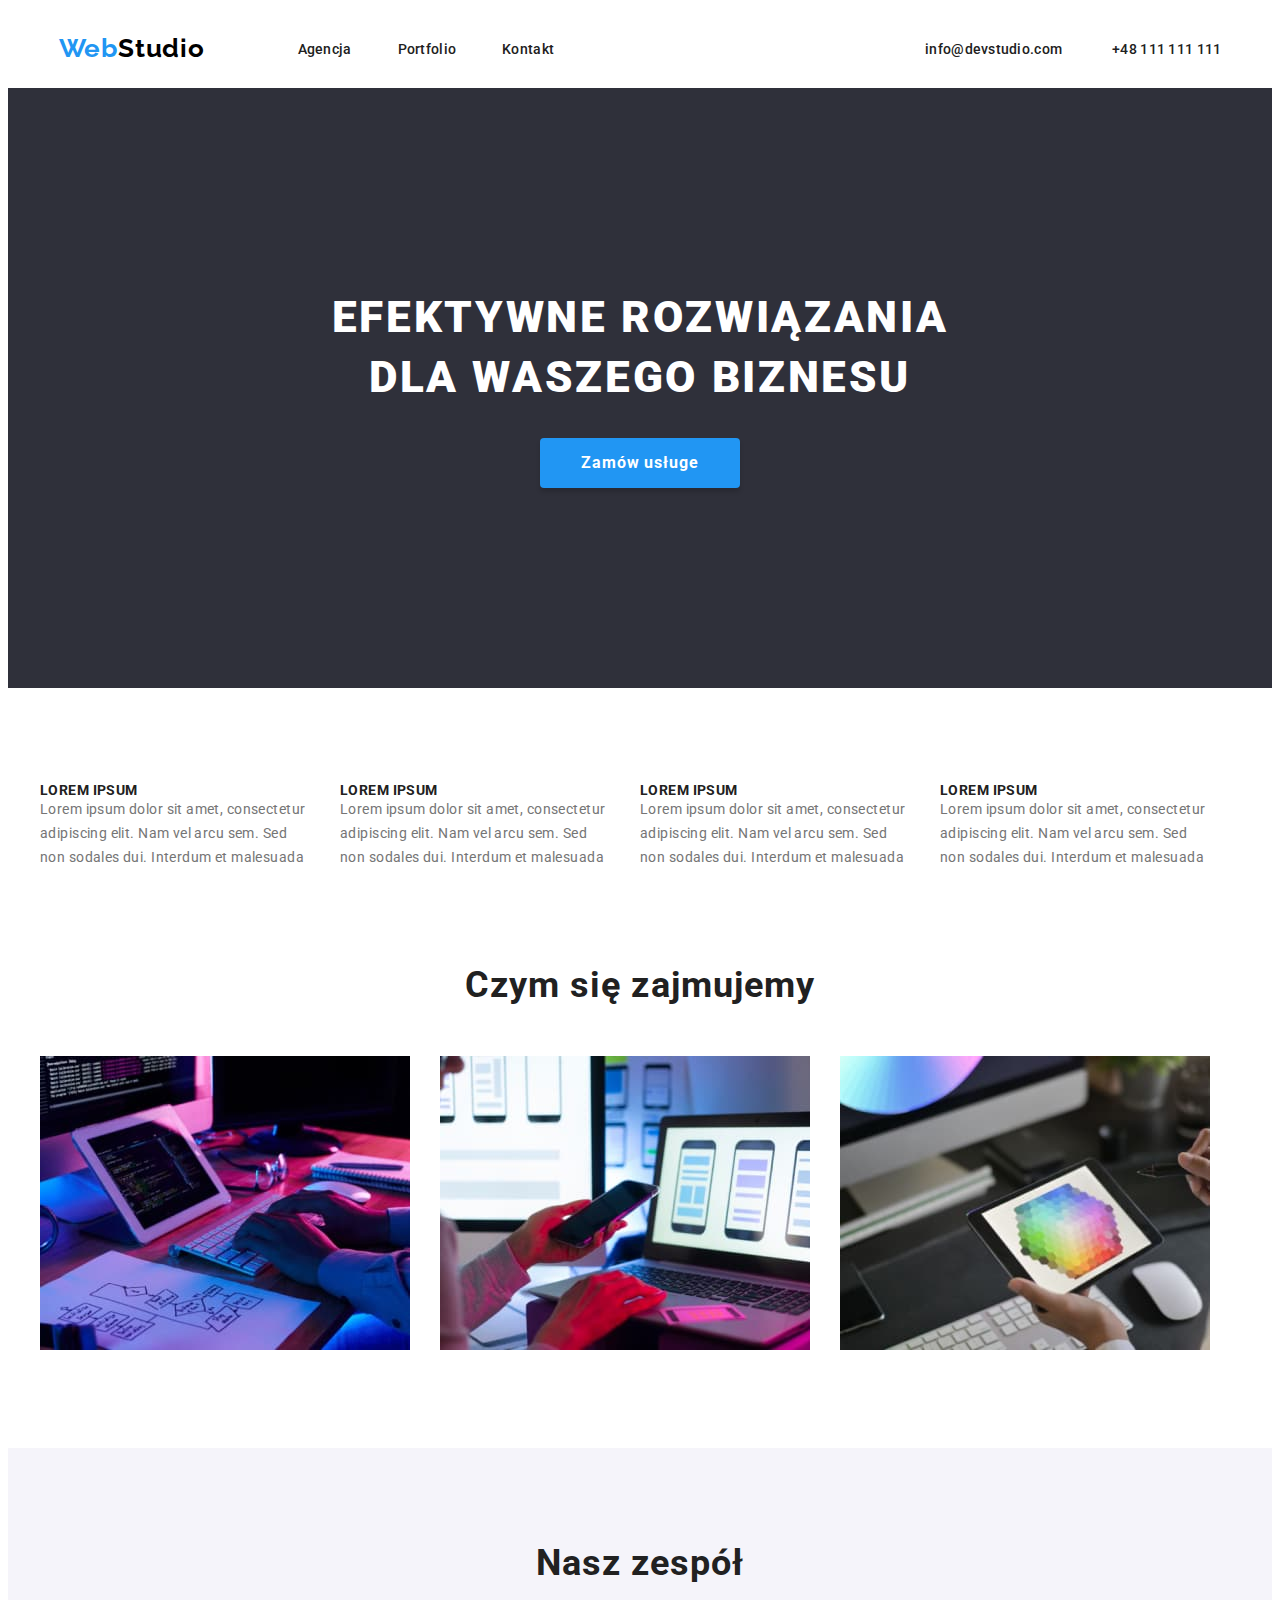
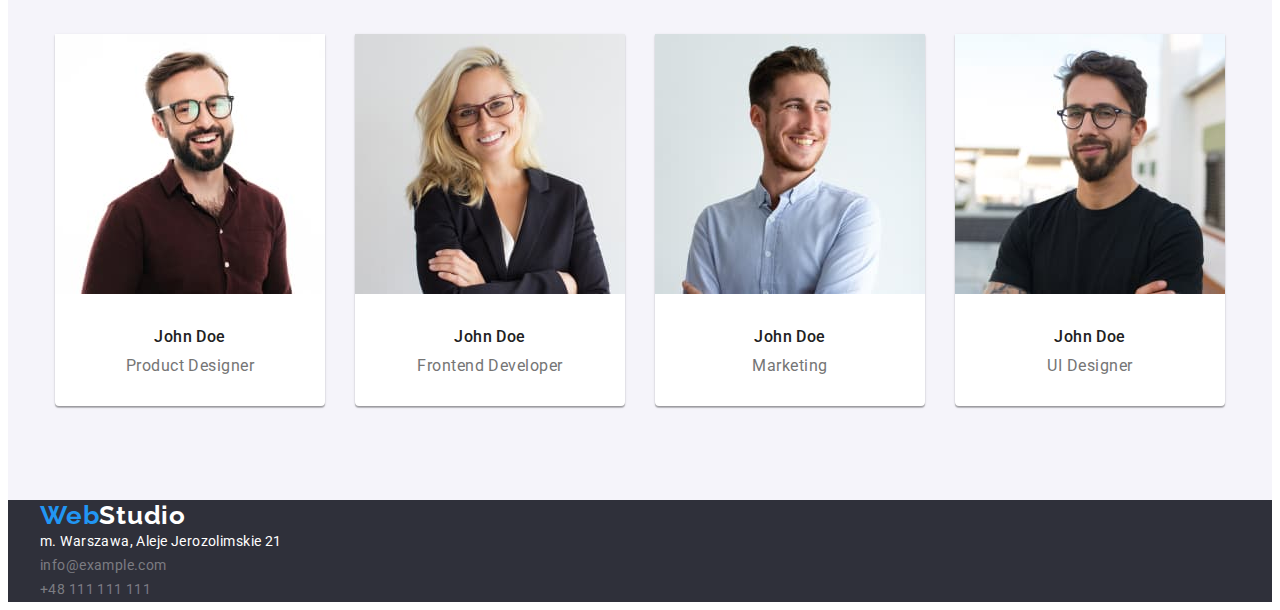
==== commit 0f826318: "skończono team" ====
--- a/index.html
+++ b/index.html
@@ -105,7 +105,7 @@
       <section class="team section">
         <div class="container">
           <h2 class="heading">Nasz zespół</h2>
-          <ul class="list">
+          <ul class="list team-list">
             <li>
               <figure class="team-box">
                 <img src="images/team/John_Doe_1.jpg" alt="John Dow 1" width="270" height="260" />
--- a/css/styles.css
+++ b/css/styles.css
@@ -21,6 +21,7 @@
 ul,
 p {
   margin: 0;
+  padding: 0;
 }
 
 .section {
@@ -37,7 +38,7 @@
 .header-nav {
   display: flex;
   align-items: center;
-  justify-content: space-between;
+  justify-content: center;
   padding: 25px 0;
 }
 
@@ -52,6 +53,7 @@
 .header-contact {
   display: flex;
   justify-content: space-between;
+  margin-left: 371px;
 }
 
 .header-contact > li:not(:last-child) {
@@ -67,6 +69,9 @@
   line-height: 1.17;
   color: var(--black-text);
   text-decoration: none;
+
+  /* hw03 */
+  margin-right: 93px;
 }
 
 .logo-blue {
@@ -129,6 +134,7 @@
   /* hw-03 */
   padding: 10px 41px;
   border-radius: 4px;
+  box-shadow: 0px 4px 4px rgba(0, 0, 0, 0.15);
 }
 
 .title-button:hover {
@@ -183,6 +189,12 @@
 }
 
 /* team */
+.team-list {
+  display: flex;
+  justify-content: center;
+  gap: 30px;
+}
+
 .team {
   text-align: center;
   background-color: var(--team-background-color);
@@ -190,6 +202,10 @@
 
 .team-box {
   background-color: var(--white);
+  box-shadow: 0px 1px 3px rgba(0, 0, 0, 0.12), 0px 1px 1px rgba(0, 0, 0, 0.14),
+    0px 2px 1px rgba(0, 0, 0, 0.2);
+  border-radius: 0px 0px 4px 4px;
+  margin: 0px;
 }
 
 .team-employe {
@@ -197,6 +213,10 @@
   font-weight: 500;
   letter-spacing: 0.03em;
   line-height: 1.17;
+
+  /* hw-03 */
+  padding-top: 30px;
+  padding-bottom: 10px;
 }
 
 .team-job {
@@ -204,6 +224,9 @@
   letter-spacing: 0.03em;
   line-height: 1.17;
   color: var(--light-grey);
+
+  /* hw-03 */
+  padding-bottom: 30px;
 }
 
 /* portfolio */
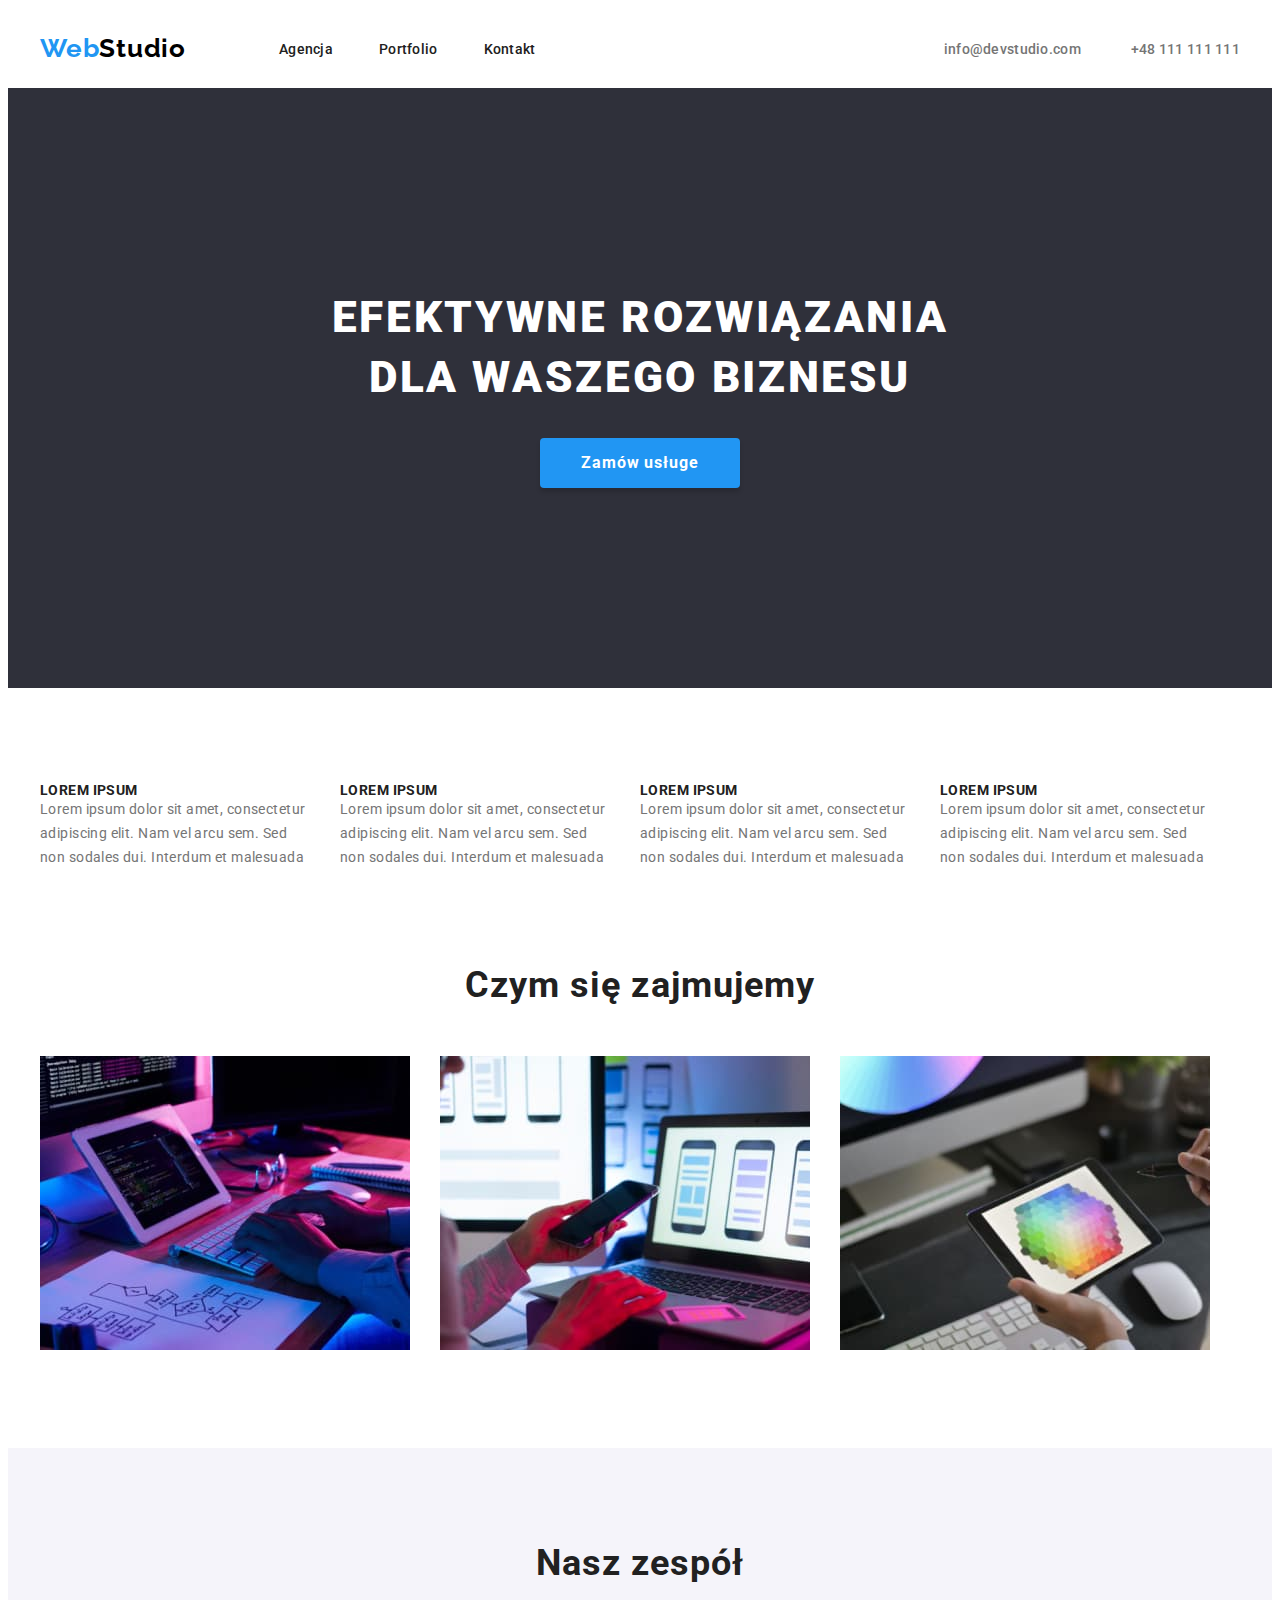
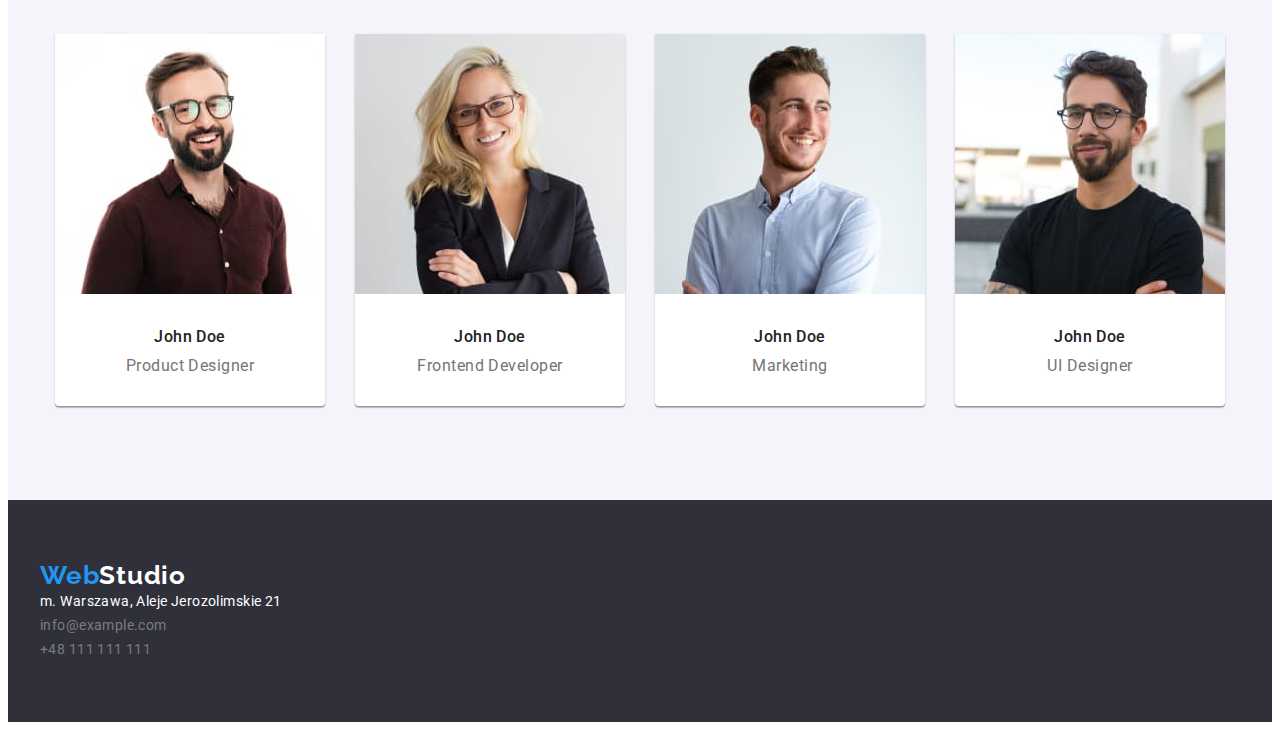
==== commit 30e371c9: "zmieniono kod w headerze" ====
--- a/index.html
+++ b/index.html
@@ -22,23 +22,29 @@
   </head>
   <body>
     <header>
-      <div class="container header-nav">
-        <a href="index.html" class="logo"><span class="logo-blue">Web</span>Studio</a>
-        <nav>
-          <ul class="list nav-list">
-            <li><a href="index.html" class="nav-link">Agencja</a></li>
-            <li><a href="portfolio.html" class="nav-link">Portfolio</a></li>
-            <li><a href="#" class="nav-link">Kontakt</a></li>
-          </ul>
-        </nav>
-        <ul class="list header-contact">
-          <li>
-            <a href="mailto:info@devstudio.com" class="nav-link">info@devstudio.com</a>
-          </li>
-          <li>
-            <a href="tel:+48111111111" class="nav-link">+48 111 111 111</a>
-          </li>
-        </ul>
+      <div class="container">
+        <div class="links">
+          <div class="left-link">
+            <a href="index.html" class="logo"><span class="logo-blue">Web</span>Studio</a>
+            <nav>
+              <ul class="list nav-list">
+                <li><a href="index.html" class="nav-link">Agencja</a></li>
+                <li><a href="portfolio.html" class="nav-link">Portfolio</a></li>
+                <li><a href="#" class="nav-link">Kontakt</a></li>
+              </ul>
+            </nav>
+          </div>
+          <div class="right-link">
+            <ul class="list header-contact">
+              <li>
+                <a href="mailto:info@devstudio.com" class="nav-link">info@devstudio.com</a>
+              </li>
+              <li>
+                <a href="tel:+48111111111" class="nav-link">+48 111 111 111</a>
+              </li>
+            </ul>
+          </div>
+        </div>
       </div>
     </header>
 
--- a/css/styles.css
+++ b/css/styles.css
@@ -8,6 +8,7 @@
   --team-background-color: #f5f4fa;
   --darkGrey-background-color: #2f303a;
   --lightGrey-background-color: #e5e5e5;
+  --headerBorder: #ececec;
 }
 
 body {
@@ -35,11 +36,20 @@
   margin-right: auto;
 }
 
-.header-nav {
+.header-border {
+  border-bottom: 1px solid var(--headerBorder);
+}
+
+.links {
   display: flex;
   align-items: center;
-  justify-content: center;
+  justify-content: space-between;
   padding: 25px 0;
+}
+
+.left-link {
+  display: flex;
+  align-items: center;
 }
 
 .nav-list {
@@ -52,8 +62,6 @@
 
 .header-contact {
   display: flex;
-  justify-content: space-between;
-  margin-left: 371px;
 }
 
 .header-contact > li:not(:last-child) {
@@ -89,6 +97,10 @@
   letter-spacing: 0.02em;
   line-height: 1.17;
   color: inherit;
+}
+
+.header-contact .nav-link {
+  color: var(--light-grey);
 }
 
 .nav-link:hover,
@@ -235,6 +247,10 @@
 }
 
 /* portfolio buttons */
+.buttons {
+  margin-bottom: 50px;
+}
+
 .portfolio-button {
   font-family: 'Roboto', sans-serif;
   font-size: 16px;
@@ -243,15 +259,40 @@
   letter-spacing: 0.03em;
   border-style: none;
   background-color: var(--team-background-color);
+
+  /* hw-03 */
+  padding: 6px 22px;
+}
+
+.portfolio-button:not(:last-child) {
+  margin-right: 8px;
 }
 
 .portfolio-button:hover {
   background-color: var(--blue-text);
   color: var(--white);
   cursor: pointer;
+  box-shadow: 0px 3px 1px rgba(0, 0, 0, 0.1), 0px 1px 2px rgba(0, 0, 0, 0.08),
+    0px 2px 2px rgba(0, 0, 0, 0.12);
+  border-radius: 4px;
 }
 
 /* portfolio elements */
+.portfolio-elements-list {
+  display: flex;
+  justify-content: center;
+}
+
+.portfolio-list {
+  display: flex;
+  flex-wrap: wrap;
+  gap: 30px;
+}
+
+.portfolio-list figure {
+  margin: 0px;
+}
+
 .portfolio-project {
   font-size: 18px;
   font-weight: 700;
@@ -267,6 +308,10 @@
 }
 
 /* footer */
+.contact .container {
+  padding: 60px 0px;
+}
+
 .contact {
   color: var(--white);
   background-color: var(--darkGrey-background-color);
